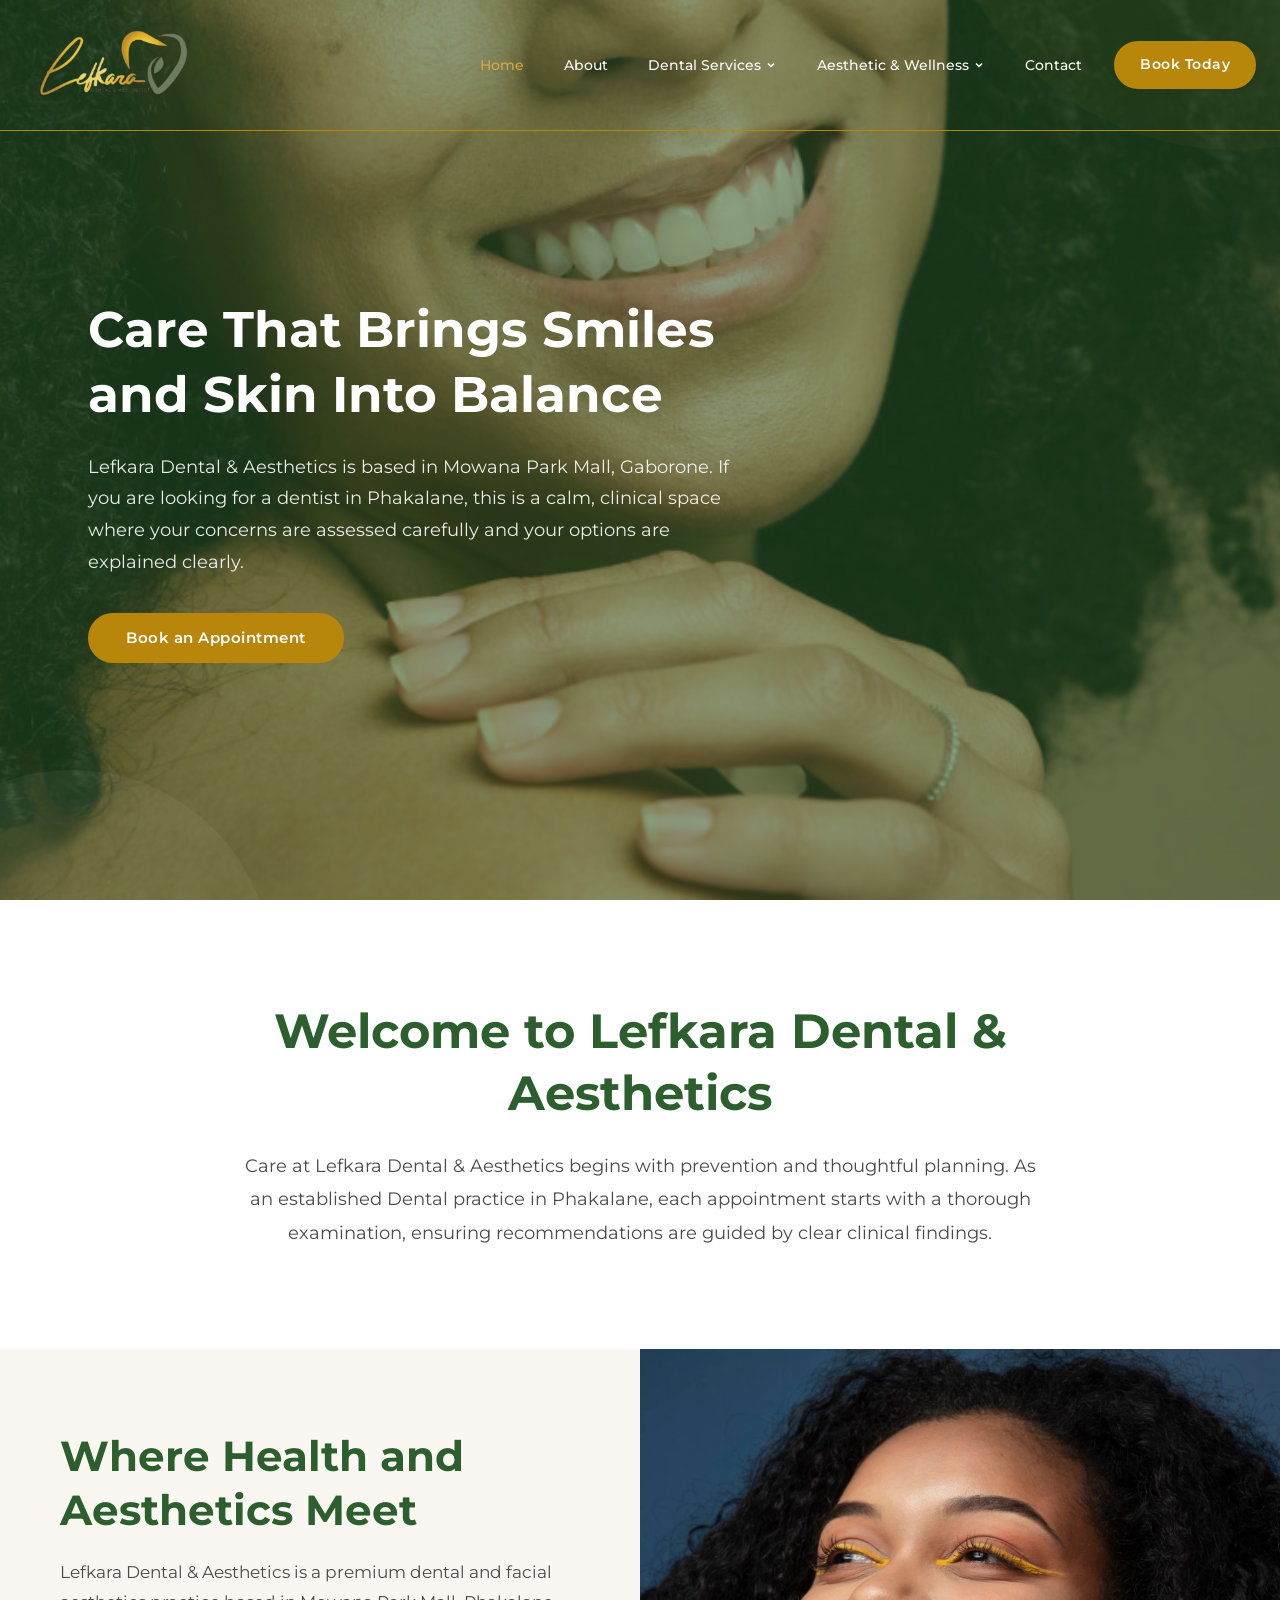
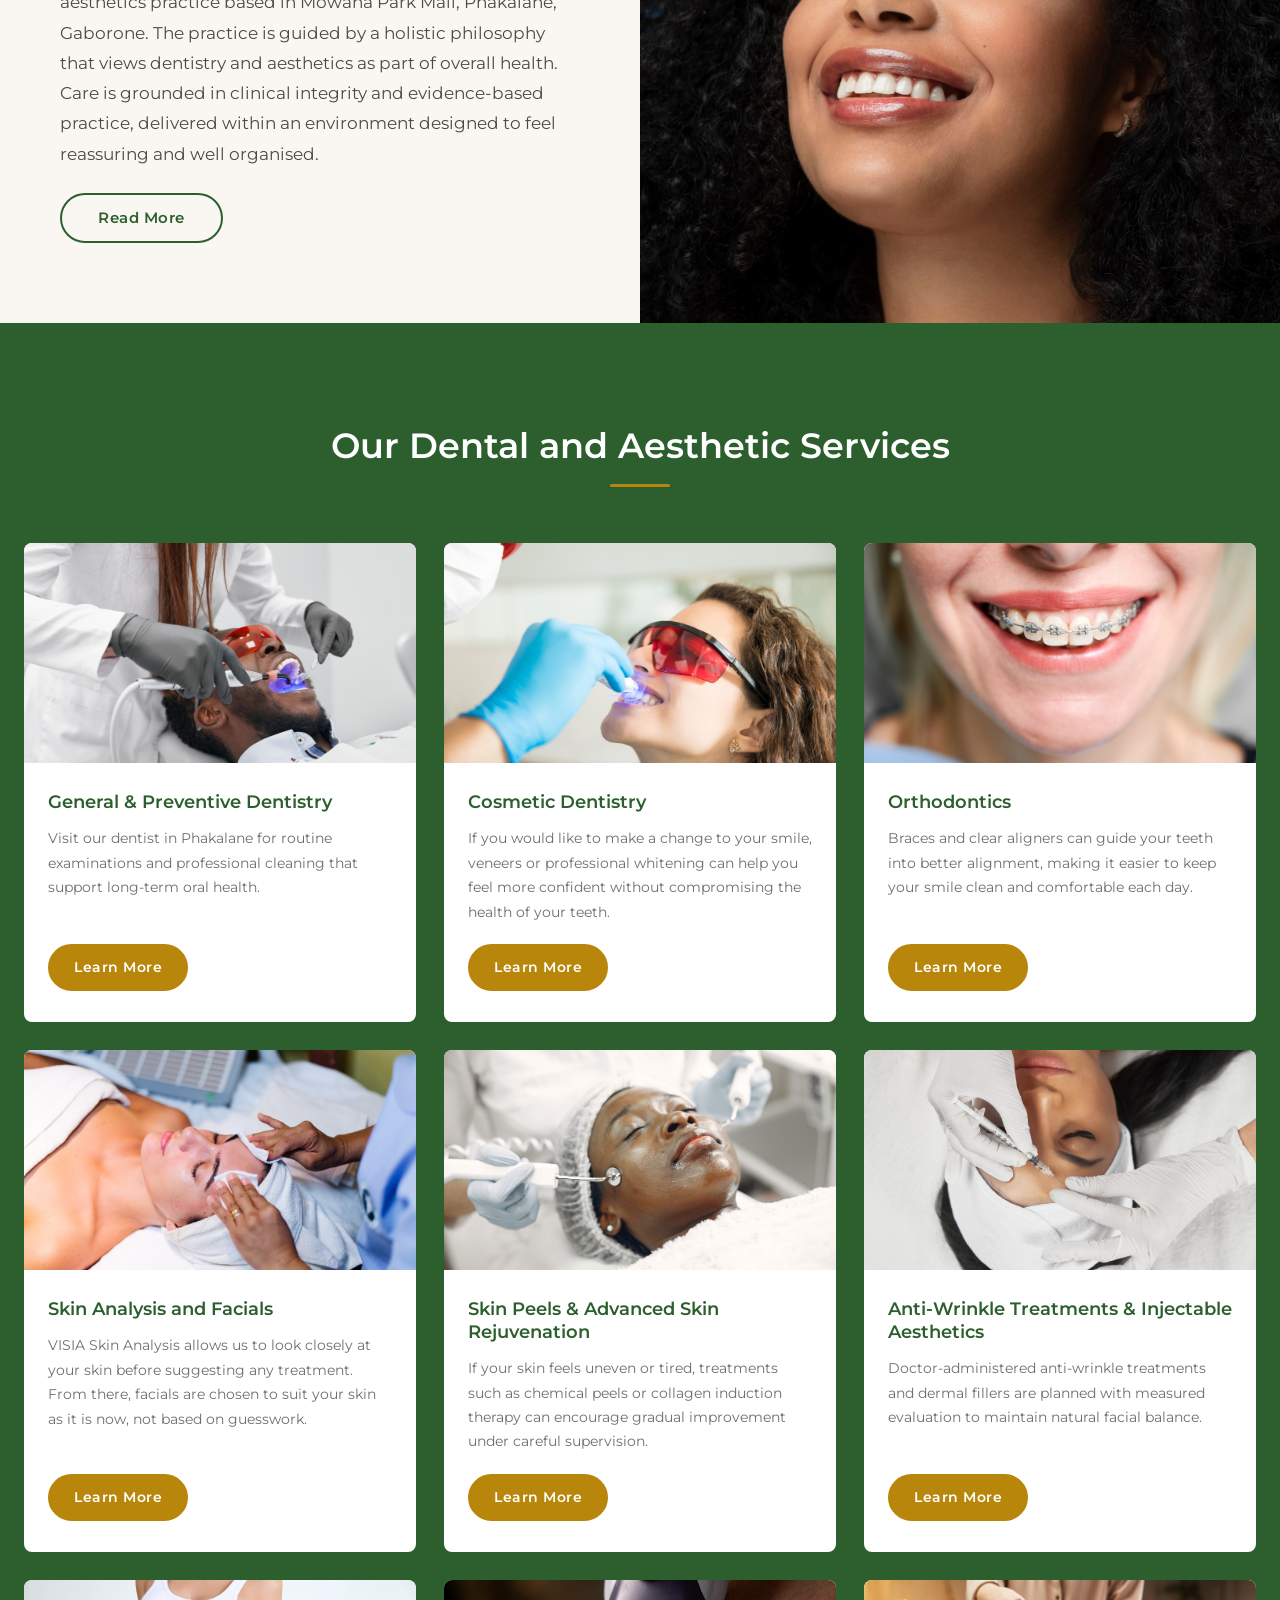
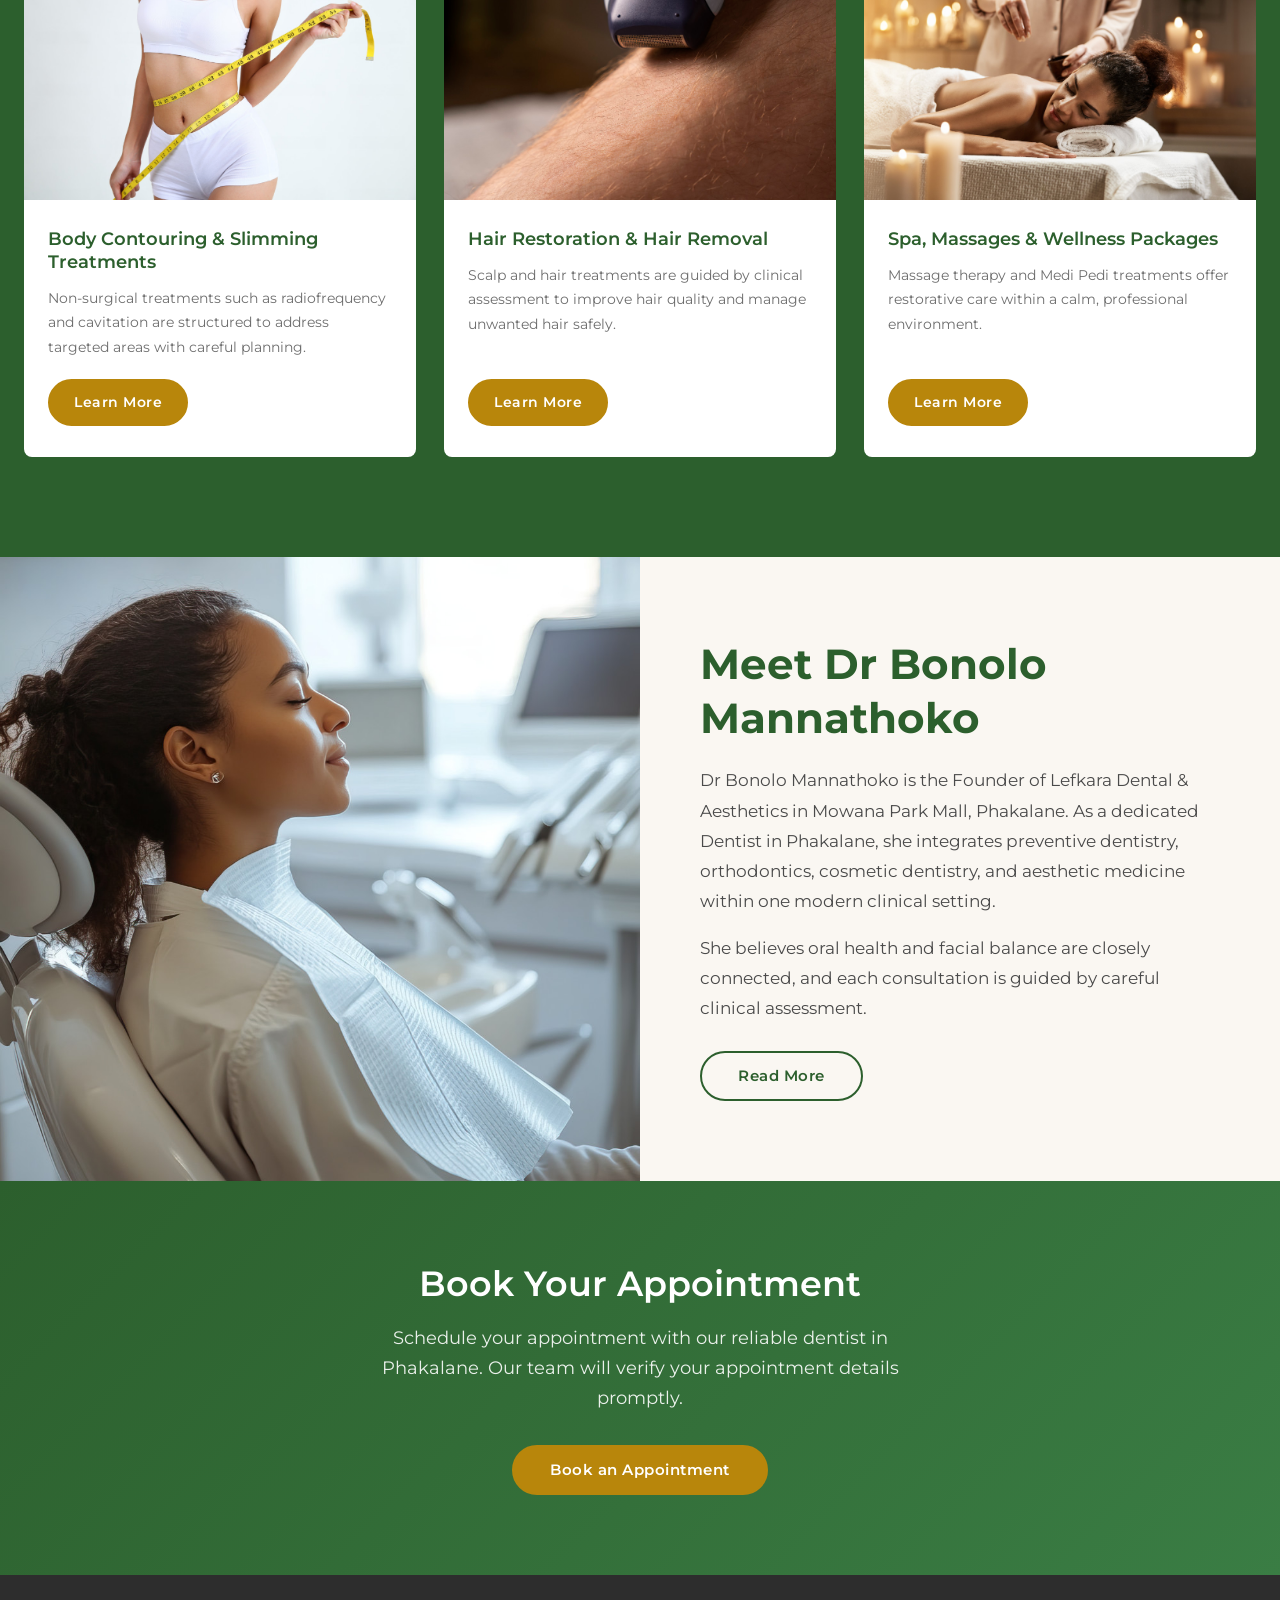
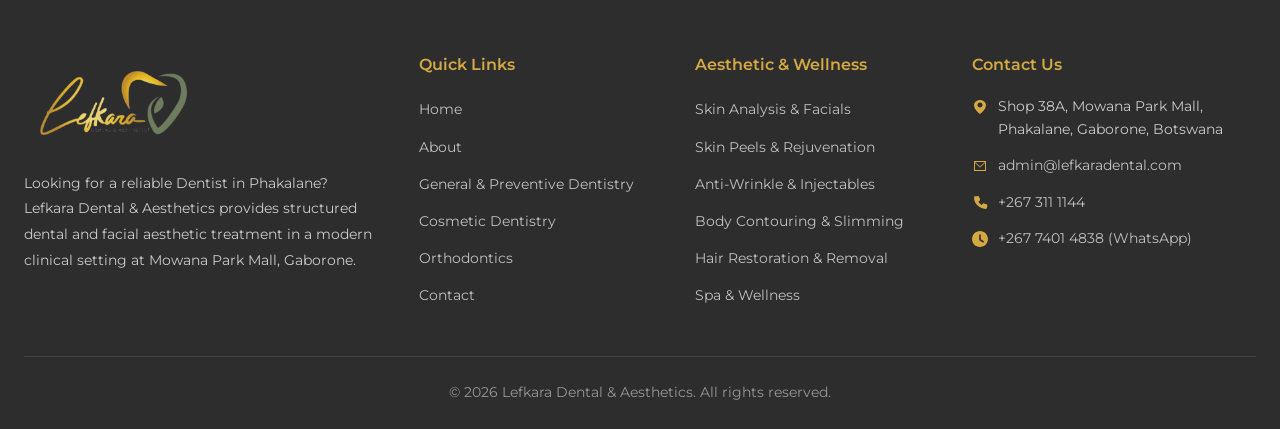
==== index.html @ 24f66a95 "homepage-design" ====
<!DOCTYPE html>
<html lang="en">
<head>
  <meta charset="UTF-8">
  <meta name="viewport" content="width=device-width, initial-scale=1.0">
  <title>Dentist Phakalane | Lefkara Dental &amp; Aesthetics</title>
  <meta name="description" content="Looking for a trusted dentist in Phakalane? Lefkara Dental & Aesthetics blends dental care and facial treatments in one modern clinical setting in Gaborone.">
  <meta name="keywords" content="Dentist Phakalane, dental care Gaborone, facial aesthetics Phakalane, cosmetic dentistry Botswana, Lefkara Dental">
  <link rel="preconnect" href="https://fonts.googleapis.com">
  <link rel="preconnect" href="https://fonts.gstatic.com" crossorigin>
  <link href="https://fonts.googleapis.com/css2?family=Montserrat:wght@300;400;500;600;700&display=swap" rel="stylesheet">
  <link rel="stylesheet" href="css/styles.css">
</head>
<body>

  <!-- Navigation -->
  <nav class="navbar" id="navbar">
    <div class="container nav-container">
      <a href="index.html" class="nav-logo">
        <img src="images/lefkara-dental-nobg.png" alt="Lefkara Dental & Aesthetics" class="nav-logo-img">
      </a>
      <button class="nav-toggle" id="navToggle" aria-label="Toggle navigation">
        <span></span>
        <span></span>
        <span></span>
      </button>
      <ul class="nav-menu" id="navMenu">
        <li><a href="index.html" class="nav-link active">Home</a></li>
        <li><a href="about.html" class="nav-link">About</a></li>
        <li class="nav-dropdown">
          <a href="#" class="nav-link dropdown-toggle">Dental Services <svg class="chevron" width="12" height="12" viewBox="0 0 12 12"><path d="M3 4.5L6 7.5L9 4.5" stroke="currentColor" stroke-width="1.5" fill="none"/></svg></a>
          <ul class="dropdown-menu">
            <li><a href="general-preventive-dentistry.html">General &amp; Preventive Dentistry</a></li>
            <li><a href="cosmetic-dentistry.html">Cosmetic Dentistry</a></li>
            <li><a href="orthodontics.html">Orthodontics</a></li>
          </ul>
        </li>
        <li class="nav-dropdown">
          <a href="#" class="nav-link dropdown-toggle">Aesthetic &amp; Wellness <svg class="chevron" width="12" height="12" viewBox="0 0 12 12"><path d="M3 4.5L6 7.5L9 4.5" stroke="currentColor" stroke-width="1.5" fill="none"/></svg></a>
          <ul class="dropdown-menu">
            <li><a href="skin-analysis-facials.html">Skin Analysis &amp; Facials</a></li>
            <li><a href="skin-peels-rejuvenation.html">Skin Peels &amp; Advanced Skin Rejuvenation</a></li>
            <li><a href="anti-wrinkle-injectable-aesthetics.html">Anti-Wrinkle Treatments &amp; Injectable Aesthetics</a></li>
            <li><a href="body-contouring-slimming.html">Body Contouring &amp; Slimming Treatments</a></li>
            <li><a href="hair-restoration-removal.html">Hair Restoration &amp; Hair Removal</a></li>
            <li><a href="spa-massages-wellness.html">Spa, Massages &amp; Wellness Packages</a></li>
          </ul>
        </li>
        <li><a href="contact.html" class="nav-link">Contact</a></li>
        <li><a href="contact.html" class="btn btn-primary btn-nav">Book Today</a></li>
      </ul>
    </div>
  </nav>

  <!-- Hero Section -->
  <header class="hero">
    <div class="hero-overlay"></div>
    <div class="container hero-content">
      <h1>Care That Brings Smiles and Skin Into Balance</h1>
      <p>Lefkara Dental &amp; Aesthetics is based in Mowana Park Mall, Gaborone. If you are looking for a dentist in Phakalane, this is a calm, clinical space where your concerns are assessed carefully and your options are explained clearly.</p>
      <a href="contact.html" class="btn btn-primary">Book an Appointment</a>
    </div>
  </header>

  <!-- Welcome Section -->
  <section class="section welcome">
    <div class="container welcome-centered">
      <h2>Welcome to Lefkara Dental &amp; Aesthetics</h2>
      <p>Care at Lefkara Dental &amp; Aesthetics begins with prevention and thoughtful planning. As an established Dental practice in Phakalane, each appointment starts with a thorough examination, ensuring recommendations are guided by clear clinical findings.</p>
    </div>
  </section>

  <!-- Where Health Meets Aesthetics -->
  <section class="health-aesthetics-section">
    <div class="ha-text-col">
      <div class="ha-text-inner">
        <h2>Where Health and Aesthetics Meet</h2>
        <p>Lefkara Dental &amp; Aesthetics is a premium dental and facial aesthetics practice based in Mowana Park Mall, Phakalane, Gaborone. The practice is guided by a holistic philosophy that views dentistry and aesthetics as part of overall health. Care is grounded in clinical integrity and evidence-based practice, delivered within an environment designed to feel reassuring and well organised.</p>
        <a href="about.html" class="btn btn-secondary">Read More</a>
      </div>
    </div>
    <div class="ha-image-col" style="background-image: url('images/health-aesthetics.jpg');" role="img" aria-label="Modern dental and aesthetics practice"></div>
  </section>

  <!-- Services Section -->
  <section class="section services">
    <div class="container">
      <h2 class="section-title">Our Dental and Aesthetic Services</h2>
      <div class="services-grid">

        <div class="service-card">
          <div class="service-image">
            <img src="images/general-preventive-dentistry-home.jpg" alt="General & Preventive Dentistry">
          </div>
          <div class="service-body">
            <h3>General &amp; Preventive Dentistry</h3>
            <p>Visit our dentist in Phakalane for routine examinations and professional cleaning that support long-term oral health.</p>
            <a href="general-preventive-dentistry.html" class="btn btn-service">Learn More</a>
          </div>
        </div>

        <div class="service-card">
          <div class="service-image">
            <img src="images/cosmetic-dentistry-home.jpg" alt="Cosmetic Dentistry">
          </div>
          <div class="service-body">
            <h3>Cosmetic Dentistry</h3>
            <p>If you would like to make a change to your smile, veneers or professional whitening can help you feel more confident without compromising the health of your teeth.</p>
            <a href="cosmetic-dentistry.html" class="btn btn-service">Learn More</a>
          </div>
        </div>

        <div class="service-card">
          <div class="service-image">
            <img src="images/orthodontics-home.jpg" alt="Orthodontics">
          </div>
          <div class="service-body">
            <h3>Orthodontics</h3>
            <p>Braces and clear aligners can guide your teeth into better alignment, making it easier to keep your smile clean and comfortable each day.</p>
            <a href="orthodontics.html" class="btn btn-service">Learn More</a>
          </div>
        </div>

        <div class="service-card">
          <div class="service-image">
            <img src="images/skin-analysis-facials-home.jpg" alt="Skin Analysis and Facials">
          </div>
          <div class="service-body">
            <h3>Skin Analysis and Facials</h3>
            <p>VISIA Skin Analysis allows us to look closely at your skin before suggesting any treatment. From there, facials are chosen to suit your skin as it is now, not based on guesswork.</p>
            <a href="skin-analysis-facials.html" class="btn btn-service">Learn More</a>
          </div>
        </div>

        <div class="service-card">
          <div class="service-image">
            <img src="images/skin-peels-advanced-skin-rejuvenation-home.jpg" alt="Skin Peels & Advanced Skin Rejuvenation">
          </div>
          <div class="service-body">
            <h3>Skin Peels &amp; Advanced Skin Rejuvenation</h3>
            <p>If your skin feels uneven or tired, treatments such as chemical peels or collagen induction therapy can encourage gradual improvement under careful supervision.</p>
            <a href="skin-peels-rejuvenation.html" class="btn btn-service">Learn More</a>
          </div>
        </div>

        <div class="service-card">
          <div class="service-image">
            <img src="images/anti-wrinkle-treatments-home.jpg" alt="Anti-Wrinkle Treatments & Injectable Aesthetics">
          </div>
          <div class="service-body">
            <h3>Anti-Wrinkle Treatments &amp; Injectable Aesthetics</h3>
            <p>Doctor-administered anti-wrinkle treatments and dermal fillers are planned with measured evaluation to maintain natural facial balance.</p>
            <a href="anti-wrinkle-injectable-aesthetics.html" class="btn btn-service">Learn More</a>
          </div>
        </div>

        <div class="service-card">
          <div class="service-image">
            <img src="images/body-contouring-limming-treatments-home.jpg" alt="Body Contouring & Slimming Treatments">
          </div>
          <div class="service-body">
            <h3>Body Contouring &amp; Slimming Treatments</h3>
            <p>Non-surgical treatments such as radiofrequency and cavitation are structured to address targeted areas with careful planning.</p>
            <a href="body-contouring-slimming.html" class="btn btn-service">Learn More</a>
          </div>
        </div>

        <div class="service-card">
          <div class="service-image">
            <img src="images/hair-restoration-home.jpg" alt="Hair Restoration & Hair Removal">
          </div>
          <div class="service-body">
            <h3>Hair Restoration &amp; Hair Removal</h3>
            <p>Scalp and hair treatments are guided by clinical assessment to improve hair quality and manage unwanted hair safely.</p>
            <a href="hair-restoration-removal.html" class="btn btn-service">Learn More</a>
          </div>
        </div>

        <div class="service-card">
          <div class="service-image">
            <img src="images/spa-home.jpg" alt="Spa, Massages & Wellness Packages">
          </div>
          <div class="service-body">
            <h3>Spa, Massages &amp; Wellness Packages</h3>
            <p>Massage therapy and Medi Pedi treatments offer restorative care within a calm, professional environment.</p>
            <a href="spa-massages-wellness.html" class="btn btn-service">Learn More</a>
          </div>
        </div>

      </div>
    </div>
  </section>

  <!-- Meet the Doctor -->
  <section class="doctor-section">
    <div class="doctor-image-col" style="background-image: url('images/meet-dr.jpg');" role="img" aria-label="Dr Bonolo Mannathoko, Dentist in Phakalane"></div>
    <div class="doctor-text-col">
      <div class="doctor-text-inner">
        <h2>Meet Dr Bonolo Mannathoko</h2>
        <p>Dr Bonolo Mannathoko is the Founder of Lefkara Dental &amp; Aesthetics in Mowana Park Mall, Phakalane. As a dedicated Dentist in Phakalane, she integrates preventive dentistry, orthodontics, cosmetic dentistry, and aesthetic medicine within one modern clinical setting.</p>
        <p>She believes oral health and facial balance are closely connected, and each consultation is guided by careful clinical assessment.</p>
        <a href="about.html" class="btn btn-secondary">Read More</a>
      </div>
    </div>
  </section>

  <!-- CTA Section -->
  <section class="section cta">
    <div class="container cta-content">
      <h2>Book Your Appointment</h2>
      <p>Schedule your appointment with our reliable dentist in Phakalane. Our team will verify your appointment details promptly.</p>
      <a href="contact.html" class="btn btn-primary">Book an Appointment</a>
    </div>
  </section>

  <!-- Footer -->
  <footer class="footer">
    <div class="container">
      <div class="footer-grid">
        <div class="footer-about">
          <img src="images/lefkara-dental-nobg.png" alt="Lefkara Dental & Aesthetics" class="footer-logo-img">
          <p>Looking for a reliable Dentist in Phakalane? Lefkara Dental &amp; Aesthetics provides structured dental and facial aesthetic treatment in a modern clinical setting at Mowana Park Mall, Gaborone.</p>
        </div>
        <div class="footer-links">
          <h4>Quick Links</h4>
          <ul>
            <li><a href="index.html">Home</a></li>
            <li><a href="about.html">About</a></li>
            <li><a href="general-preventive-dentistry.html">General &amp; Preventive Dentistry</a></li>
            <li><a href="cosmetic-dentistry.html">Cosmetic Dentistry</a></li>
            <li><a href="orthodontics.html">Orthodontics</a></li>
            <li><a href="contact.html">Contact</a></li>
          </ul>
        </div>
        <div class="footer-links">
          <h4>Aesthetic &amp; Wellness</h4>
          <ul>
            <li><a href="skin-analysis-facials.html">Skin Analysis &amp; Facials</a></li>
            <li><a href="skin-peels-rejuvenation.html">Skin Peels &amp; Rejuvenation</a></li>
            <li><a href="anti-wrinkle-injectable-aesthetics.html">Anti-Wrinkle &amp; Injectables</a></li>
            <li><a href="body-contouring-slimming.html">Body Contouring &amp; Slimming</a></li>
            <li><a href="hair-restoration-removal.html">Hair Restoration &amp; Removal</a></li>
            <li><a href="spa-massages-wellness.html">Spa &amp; Wellness</a></li>
          </ul>
        </div>
        <div class="footer-contact">
          <h4>Contact Us</h4>
          <ul>
            <li>
              <svg width="16" height="16" viewBox="0 0 16 16" fill="currentColor"><path d="M8 1C4.7 1 2 3.3 2 6.2C2 10.5 8 15 8 15C8 15 14 10.5 14 6.2C14 3.3 11.3 1 8 1ZM8 8.5C6.6 8.5 5.5 7.4 5.5 6C5.5 4.6 6.6 3.5 8 3.5C9.4 3.5 10.5 4.6 10.5 6C10.5 7.4 9.4 8.5 8 8.5Z"/></svg>
              Shop 38A, Mowana Park Mall, Phakalane, Gaborone, Botswana
            </li>
            <li>
              <svg width="16" height="16" viewBox="0 0 16 16" fill="currentColor"><path d="M2 3H14V13H2V3ZM3 4L8 8.5L13 4H3ZM3 5V12H13V5L8 9.5L3 5Z"/></svg>
              <a href="mailto:admin@lefkaradental.com">admin@lefkaradental.com</a>
            </li>
            <li>
              <svg width="16" height="16" viewBox="0 0 16 16" fill="currentColor"><path d="M3.6 1.4L5.8 1C6.4 0.9 7 1.3 7.2 1.9L8 4.3C8.2 4.8 8 5.4 7.6 5.7L6.4 6.6C7 8.2 8.2 9.4 9.8 10L10.7 8.8C11 8.4 11.6 8.2 12.1 8.4L14.5 9.2C15.1 9.4 15.5 10 15.4 10.6L15 12.8C14.9 13.4 14.4 13.9 13.8 13.9C7 13.6 1.4 7.4 2.1 2.2C2.1 1.6 2.6 1.2 3.2 1.1L3.6 1.4Z"/></svg>
              <a href="tel:+2673111144">+267 311 1144</a>
            </li>
            <li>
              <svg width="16" height="16" viewBox="0 0 16 16" fill="currentColor"><path d="M8 0C3.6 0 0 3.6 0 8C0 12.4 3.6 16 8 16C12.4 16 16 12.4 16 8C16 3.6 12.4 0 8 0ZM11.8 11.2C11.6 11.5 11.2 11.6 10.9 11.4L7.6 9.4C7.4 9.3 7.2 9 7.2 8.7V4C7.2 3.6 7.5 3.2 8 3.2C8.4 3.2 8.8 3.6 8.8 4V8.2L11.6 9.9C11.9 10.1 12 10.5 11.8 11.2Z"/></svg>
              <a href="https://wa.me/26774014838">+267 7401 4838 (WhatsApp)</a>
            </li>
          </ul>
        </div>
      </div>
      <div class="footer-bottom">
        <p>&copy; 2026 Lefkara Dental &amp; Aesthetics. All rights reserved.</p>
      </div>
    </div>
  </footer>

  <script>
    // Navbar scroll effect
    window.addEventListener('scroll', function() {
      const navbar = document.getElementById('navbar');
      if (window.scrollY > 50) {
        navbar.classList.add('scrolled');
      } else {
        navbar.classList.remove('scrolled');
      }
    });

    // Mobile menu toggle
    const navToggle = document.getElementById('navToggle');
    const navMenu = document.getElementById('navMenu');

    navToggle.addEventListener('click', function() {
      navMenu.classList.toggle('active');
      navToggle.classList.toggle('active');
    });

    // Close mobile menu on link click
    document.querySelectorAll('.nav-link').forEach(function(link) {
      link.addEventListener('click', function() {
        navMenu.classList.remove('active');
        navToggle.classList.remove('active');
      });
    });

    // Mobile dropdown toggle
    document.querySelectorAll('.dropdown-toggle').forEach(function(toggle) {
      toggle.addEventListener('click', function(e) {
        if (window.innerWidth <= 768) {
          e.preventDefault();
          this.parentElement.classList.toggle('open');
        }
      });
    });
  </script>

</body>
</html>
---- css/styles.css ----
/* ===========================
   Lefkara Dental & Aesthetics
   Green, Gold & Earthy Tones
   =========================== */

:root {
  --green-dark: #2C5F2D;
  --green: #3A7D44;
  --green-light: #5A9E6F;
  --green-pale: #E8F0E9;
  --gold: #B8860B;
  --gold-light: #D4A843;
  --gold-pale: #F5ECD7;
  --earth: #6B4F3A;
  --earth-light: #8B7355;
  --cream: #FAF7F2;
  --cream-dark: #F0EBE3;
  --white: #FFFFFF;
  --text-dark: #2D2D2D;
  --text-body: #4A4A4A;
  --text-light: #6E6E6E;
  --shadow: 0 2px 20px rgba(0, 0, 0, 0.08);
  --shadow-hover: 0 8px 30px rgba(0, 0, 0, 0.12);
  --radius: 8px;
  --transition: all 0.3s ease;
}

/* Reset & Base */
*,
*::before,
*::after {
  margin: 0;
  padding: 0;
  box-sizing: border-box;
}

html {
  scroll-behavior: smooth;
}

body {
  font-family: 'Montserrat', sans-serif;
  font-weight: 400;
  font-size: 16px;
  line-height: 1.7;
  color: var(--text-body);
  background-color: var(--white);
  -webkit-font-smoothing: antialiased;
}

img {
  max-width: 100%;
  height: auto;
  display: block;
}

a {
  text-decoration: none;
  color: inherit;
  transition: var(--transition);
}

ul {
  list-style: none;
}

.container {
  max-width: 1500px;
  /* margin: 0 auto; */
  padding: 0 24px;
}

/* Typography */
h1, h2, h3, h4 {
  color: var(--text-dark);
  font-weight: 600;
  line-height: 1.3;
}

h1 {
  font-size: 2.5rem;
  font-weight: 700;
}

h2 {
  font-size: 2.2rem;
}

h3 {
  font-size: 1.25rem;
}

.section-title {
  text-align: center;
  margin-bottom: 56px;
  color: var(--green-dark);
  position: relative;
}

.section-title::after {
  content: '';
  display: block;
  width: 60px;
  height: 3px;
  background: var(--gold);
  margin: 16px auto 0;
  border-radius: 2px;
}

/* Buttons */
.btn {
  display: inline-block;
  padding: 10px 36px;
  border-radius: 30px;
  font-family: 'Montserrat', sans-serif;
  font-weight: 600;
  font-size: 0.95rem;
  letter-spacing: 0.5px;
  cursor: pointer;
  transition: var(--transition);
  border: 2px solid transparent;
}

.btn-primary {
  background-color: var(--gold);
  color: var(--white);
  border-color: var(--gold);
}

.btn-primary:hover {
  background-color: var(--gold-light);
  border-color: var(--gold-light);
  transform: translateY(-2px);
  box-shadow: 0 4px 15px rgba(184, 134, 11, 0.3);
}

.btn-secondary {
  background-color: transparent;
  color: var(--green-dark);
  border-color: var(--green-dark);
}

.btn-secondary:hover {
  background-color: var(--green-dark);
  color: var(--white);
  transform: translateY(-2px);
}

/* ===========================
   Navigation
   =========================== */
.navbar {
  position: fixed;
  top: 0;
  left: 0;
  right: 0;
  z-index: 1000;
  background: transparent;
  transition: var(--transition);
  padding: 15px 0;
  border-bottom: 1px solid var(--gold);
}

.navbar.scrolled {
  background: var(--white);
  box-shadow: var(--shadow);
  padding: 8px 0;
  border-bottom: 1px solid var(--gold);
}

.nav-container {
  display: flex;
  align-items: center;
  justify-content: space-between;
}

.nav-logo {
  display: flex;
  align-items: center;
}

.nav-logo-img {
  height: 100px;
  width: auto;
  transition: var(--transition);
}

.nav-menu {
  display: flex;
  align-items: center;
  gap: 8px;
}

.nav-link {
  padding: 8px 16px;
  font-size: 0.9rem;
  font-weight: 500;
  color: var(--white);
  border-radius: var(--radius);
  transition: var(--transition);
}

.navbar.scrolled .nav-link {
  color: var(--text-dark);
}

.nav-link:hover,
.nav-link.active {
  color: var(--gold-light);
}

.navbar.scrolled .nav-link:hover,
.navbar.scrolled .nav-link.active {
  color: var(--gold);
  background-color: var(--gold-pale);
}

/* Nav Book Today button */
.btn-nav {
  padding: 10px 24px;
  border-radius: 30px;
  font-size: 0.85rem;
  margin-left: 8px;
}

.navbar:not(.scrolled) .btn-nav {
  background-color: var(--gold);
  color: var(--white);
  border-color: var(--gold);
}

.navbar:not(.scrolled) .btn-nav:hover {
  background-color: var(--gold-light);
  border-color: var(--gold-light);
  color: var(--white);
}

/* Dropdown */
.nav-dropdown {
  position: relative;
}

.dropdown-toggle {
  display: flex;
  align-items: center;
  gap: 4px;
}

.chevron {
  transition: transform 0.3s ease;
}

.dropdown-menu {
  position: absolute;
  top: 100%;
  left: 0;
  min-width: 280px;
  background: var(--white);
  border-radius: var(--radius);
  box-shadow: var(--shadow-hover);
  padding: 8px 0;
  opacity: 0;
  visibility: hidden;
  transform: translateY(10px);
  transition: var(--transition);
}

.nav-dropdown:hover .dropdown-menu {
  opacity: 1;
  visibility: visible;
  transform: translateY(0);
}

.dropdown-menu a {
  display: block;
  padding: 10px 20px;
  font-size: 0.88rem;
  color: var(--text-body);
  font-weight: 400;
}

.dropdown-menu a:hover {
  background-color: var(--green-pale);
  color: var(--green-dark);
}

/* Hamburger */
.nav-toggle {
  display: none;
  flex-direction: column;
  gap: 5px;
  background: none;
  border: none;
  cursor: pointer;
  padding: 4px;
}

.nav-toggle span {
  display: block;
  width: 24px;
  height: 2px;
  background: var(--white);
  transition: var(--transition);
  border-radius: 2px;
}

.navbar.scrolled .nav-toggle span {
  background: var(--text-dark);
}

.nav-toggle.active span:nth-child(1) {
  transform: rotate(45deg) translate(5px, 5px);
}

.nav-toggle.active span:nth-child(2) {
  opacity: 0;
}

.nav-toggle.active span:nth-child(3) {
  transform: rotate(-45deg) translate(5px, -5px);
}

/* ===========================
   Hero
   =========================== */
.hero {
  position: relative;
  height: 100vh;
  display: flex;
  align-items: center;
  justify-content: flex-start;
  background: url('../images/home-bg.jpg') center center / cover no-repeat;
  overflow: hidden;
}

.hero::before {
  content: '';
  position: absolute;
  top: -50%;
  right: -20%;
  width: 600px;
  height: 600px;
  border-radius: 50%;
  background: rgba(184, 134, 11, 0.08);
}

.hero::after {
  content: '';
  position: absolute;
  bottom: -30%;
  left: -10%;
  width: 400px;
  height: 400px;
  border-radius: 50%;
  background: rgba(255, 255, 255, 0.05);
}

.hero-overlay {
  position: absolute;
  inset: 0;
  background: rgba(44, 95, 45, 0.55);
}

.hero-content {
  position: relative;
  z-index: 1;
  max-width: 700px;
  margin-left: 5%;
  padding: 120px 24px 60px;
}

.hero-content h1 {
  color: var(--white);
  margin-bottom: 24px;
  font-size: 50px;
}

.hero-content .btn {
  border-radius: 30px;
}

.hero-content p {
  color: rgba(255, 255, 255, 0.9);
  font-size: 1.1rem;
  margin-bottom: 36px;
  line-height: 1.8;
}

/* ===========================
   Sections
   =========================== */
.section {
  padding: 100px 0;
}

/* Welcome & Health-Aesthetics */
.welcome {
  background-color: var(--white);
}

.welcome-centered {
  text-align: center;
  margin: 0 auto;
  max-width: 850px;
}

.welcome-centered h2 {
  color: var(--green-dark);
  margin-bottom: 24px;
  font-size: 3rem;
  font-weight: 700;
}

.welcome-centered p {
  font-size: 1.1rem;
  line-height: 1.9;
  color: var(--text-body);
}

.health-aesthetics-section {
  display: grid;
  grid-template-columns: 1fr 1fr;
  min-height: 500px;
}

.ha-text-col {
  background-color: var(--cream);
  display: flex;
  align-items: center;
  padding: 80px 60px;
}

.ha-text-inner h2 {
  color: var(--green-dark);
  margin-bottom: 20px;
  font-size: 2.6rem;
  font-weight: 700;
}

.ha-text-inner p {
  margin-bottom: 24px;
  font-size: 1.05rem;
  line-height: 1.8;
}

.ha-image-col {
  background-size: cover;
  background-position: center;
  background-repeat: no-repeat;
  min-height: 100%;
}

.welcome-grid {
  display: grid;
  grid-template-columns: 1fr 1fr;
  gap: 60px;
  align-items: center;
}

.welcome-grid.reverse {
  direction: rtl;
}

.welcome-grid.reverse > * {
  direction: ltr;
}

.welcome-image {
  border-radius: var(--radius);
  overflow: hidden;
  box-shadow: var(--shadow);
}

.welcome-image img {
  width: 100%;
  height: 400px;
  object-fit: cover;
  background-color: var(--cream-dark);
}

.welcome-text h2 {
  color: var(--green-dark);
  margin-bottom: 20px;
  font-size: 2.6rem;
  font-weight: 700;
}

.welcome-text p {
  margin-bottom: 24px;
  font-size: 1.05rem;
}

/* ===========================
   Practice Areas
   =========================== */
.practice-areas {
  background-color: var(--white);
}

.practice-grid {
  display: grid;
  grid-template-columns: 1fr 1fr;
  gap: 40px;
}

.practice-card {
  background: var(--cream);
  border-radius: var(--radius);
  padding: 48px 40px;
  border: 1px solid var(--cream-dark);
  transition: var(--transition);
}

.practice-card:hover {
  box-shadow: var(--shadow-hover);
  transform: translateY(-4px);
}

.practice-card-icon {
  color: var(--gold);
  margin-bottom: 24px;
}

.practice-card h3 {
  color: var(--green-dark);
  font-size: 1.4rem;
  margin-bottom: 16px;
}

.practice-card p {
  font-size: 0.95rem;
}

.practice-card a {
  color: var(--gold);
  font-weight: 600;
}

.practice-card a:hover {
  color: var(--gold-light);
  text-decoration: underline;
}

/* ===========================
   Services
   =========================== */
.services {
  background-color: var(--green-dark);
}

.services .section-title {
  color: var(--white);
}

.services .section-title::after {
  background: var(--gold);
}

.services-grid {
  display: grid;
  grid-template-columns: repeat(3, 1fr);
  gap: 28px;
}

.service-card {
  display: flex;
  flex-direction: column;
  background: var(--white);
  border-radius: var(--radius);
  overflow: hidden;
  transition: var(--transition);
  border-bottom: 3px solid transparent;
}

.service-card:hover {
  transform: translateY(-6px);
  box-shadow: var(--shadow-hover);
  border-bottom-color: var(--gold);
}

.service-image {
  width: 100%;
  height: 220px;
  overflow: hidden;
}

.service-image img {
  width: 100%;
  height: 100%;
  object-fit: cover;
  background-color: var(--cream-dark);
  transition: transform 0.4s ease;
}

.service-card:hover .service-image img {
  transform: scale(1.05);
}

.service-body {
  padding: 28px 24px;
  display: flex;
  flex-direction: column;
  flex: 1;
}

.service-card h3 {
  color: var(--green-dark);
  margin-bottom: 12px;
  font-size: 1.1rem;
}

.service-card p {
  font-size: 0.9rem;
  color: var(--text-light);
  line-height: 1.7;
  margin-bottom: 20px;
  flex: 1;
}

.btn-service {
  display: inline-block;
  padding: 10px 24px;
  background-color: var(--gold);
  color: var(--white);
  border: 2px solid var(--gold);
  border-radius: 30px;
  font-family: 'Montserrat', sans-serif;
  font-weight: 600;
  font-size: 0.85rem;
  letter-spacing: 0.5px;
  cursor: pointer;
  transition: var(--transition);
  align-self: flex-start;
}

.btn-service:hover {
  background-color: var(--gold-light);
  border-color: var(--gold-light);
  color: var(--white);
  transform: translateY(-2px);
}

/* ===========================
   Doctor
   =========================== */
.doctor-section {
  display: grid;
  grid-template-columns: 1fr 1fr;
  min-height: 500px;
}

.doctor-image-col {
  background-size: cover;
  background-position: center;
  background-repeat: no-repeat;
  min-height: 100%;
}

.doctor-text-col {
  background-color: var(--cream);
  display: flex;
  align-items: center;
  padding: 80px 60px;
}

.doctor-text-inner h2 {
  color: var(--green-dark);
  margin-bottom: 20px;
  font-size: 2.6rem;
  font-weight: 700;
}

.doctor-text-inner p {
  margin-bottom: 16px;
  font-size: 1.05rem;
  line-height: 1.8;
}

.doctor-text-inner .btn {
  margin-top: 12px;
}

/* ===========================
   CTA
   =========================== */
.cta {
  background: linear-gradient(135deg, var(--green-dark), var(--green));
  text-align: center;
  padding: 80px 0;
}

.cta-content h2 {
  color: var(--white);
  margin-bottom: 16px;
}

.cta-content p {
  color: rgba(255, 255, 255, 0.9);
  font-size: 1.1rem;
  margin-bottom: 32px;
  max-width: 600px;
  margin-left: auto;
  margin-right: auto;
}

/* ===========================
   Footer
   =========================== */
.footer {
  background-color: var(--text-dark);
  color: rgba(255, 255, 255, 0.75);
  padding: 80px 0 0;
}

.footer-grid {
  display: grid;
  grid-template-columns: 1.5fr 1fr 1fr 1.2fr;
  gap: 40px;
  padding-bottom: 48px;
  border-bottom: 1px solid rgba(255, 255, 255, 0.1);
}

.footer-logo-img {
  height: 100px;
  width: auto;
  margin-bottom: 16px;
}

.footer-about p {
  font-size: 0.9rem;
  line-height: 1.8;
}

.footer h4 {
  color: var(--gold-light);
  font-size: 1rem;
  margin-bottom: 20px;
  font-weight: 600;
}

.footer-links ul {
  display: flex;
  flex-direction: column;
  gap: 10px;
}

.footer-links a {
  font-size: 0.9rem;
  color: rgba(255, 255, 255, 0.7);
}

.footer-links a:hover {
  color: var(--gold-light);
}

.footer-contact ul {
  display: flex;
  flex-direction: column;
  gap: 14px;
}

.footer-contact li {
  display: flex;
  align-items: flex-start;
  gap: 10px;
  font-size: 0.88rem;
  line-height: 1.6;
}

.footer-contact svg {
  flex-shrink: 0;
  margin-top: 4px;
  color: var(--gold-light);
}

.footer-contact a {
  color: rgba(255, 255, 255, 0.7);
}

.footer-contact a:hover {
  color: var(--gold-light);
}

.footer-bottom {
  text-align: center;
  padding: 24px 0;
  font-size: 0.85rem;
  color: rgba(255, 255, 255, 0.5);
}

/* ===========================
   Responsive
   =========================== */
@media (max-width: 992px) {
  .services-grid {
    grid-template-columns: repeat(2, 1fr);
  }

  .footer-grid {
    grid-template-columns: 1fr 1fr;
    gap: 40px;
  }
}

@media (max-width: 768px) {
  .health-aesthetics-section {
    grid-template-columns: 1fr;
  }

  .ha-text-col {
    padding: 48px 24px;
  }

  .ha-text-inner h2 {
    font-size: 1.8rem;
  }

  .ha-image-col {
    min-height: 300px;
  }

  .doctor-section {
    grid-template-columns: 1fr;
  }

  .doctor-image-col {
    min-height: 300px;
  }

  .doctor-text-col {
    padding: 48px 24px;
  }

  .doctor-text-inner h2 {
    font-size: 1.8rem;
  }

  /* Nav */
  .nav-toggle {
    display: flex;
  }

  .nav-menu {
    position: fixed;
    top: 0;
    right: -100%;
    width: 280px;
    height: 100vh;
    background: var(--white);
    flex-direction: column;
    align-items: flex-start;
    padding: 80px 24px 24px;
    box-shadow: var(--shadow-hover);
    transition: right 0.3s ease;
    gap: 0;
    overflow-y: auto;
  }

  .nav-menu.active {
    right: 0;
  }

  .nav-link {
    color: var(--text-dark);
    width: 100%;
    padding: 12px 0;
    font-size: 1rem;
  }

  .nav-link:hover,
  .nav-link.active {
    color: var(--gold);
  }

  .dropdown-menu {
    position: static;
    opacity: 1;
    visibility: visible;
    transform: none;
    box-shadow: none;
    max-height: 0;
    overflow: hidden;
    padding: 0;
    transition: max-height 0.3s ease;
  }

  .nav-dropdown.open .dropdown-menu {
    max-height: 500px;
    padding: 4px 0;
  }

  .dropdown-menu a {
    padding: 8px 16px;
  }

  /* Hero */
  .hero-content {
    padding: 100px 24px 60px;
  }

  h1 {
    font-size: 2rem;
  }

  h2 {
    font-size: 1.75rem;
  }

  .section {
    padding: 64px 0;
  }

  /* Grids */
  .welcome-grid,
  .welcome-grid.reverse,
  .doctor-grid {
    grid-template-columns: 1fr;
    gap: 32px;
    direction: ltr;
  }

  .hero-content {
    margin-left: 0;
    margin-right: 0;
  }

  .welcome-centered h2 {
    font-size: 2rem;
  }

  .welcome-text h2 {
    font-size: 1.8rem;
  }

  .welcome-image img,
  .doctor-image img {
    height: 280px;
  }

  .services-grid {
    grid-template-columns: 1fr;
  }

  .footer-grid {
    grid-template-columns: 1fr;
    gap: 32px;
  }
}

@media (max-width: 480px) {
  .container {
    padding: 0 16px;
  }

  .hero-content h1 {
    font-size: 1.75rem;
  }

  .service-body {
    padding: 20px 16px;
  }

  .btn {
    padding: 12px 28px;
    font-size: 0.9rem;
  }
}
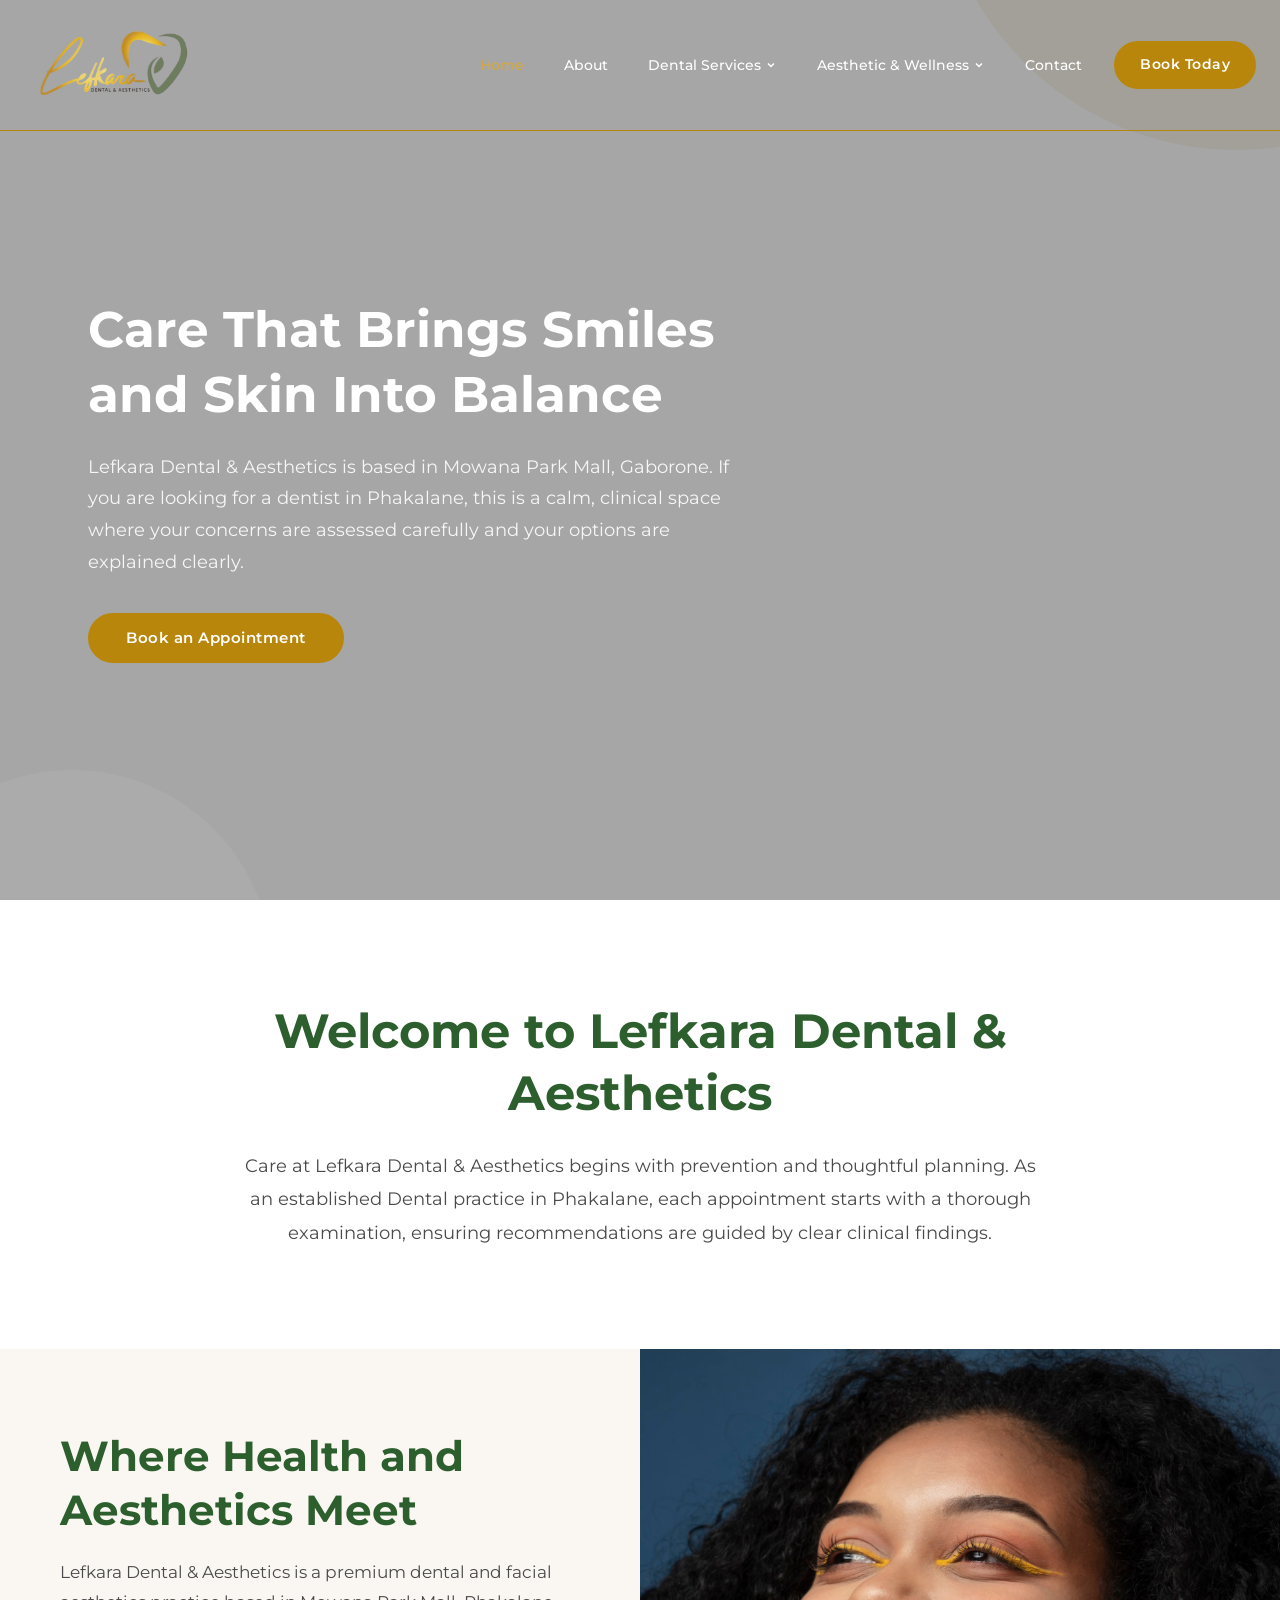
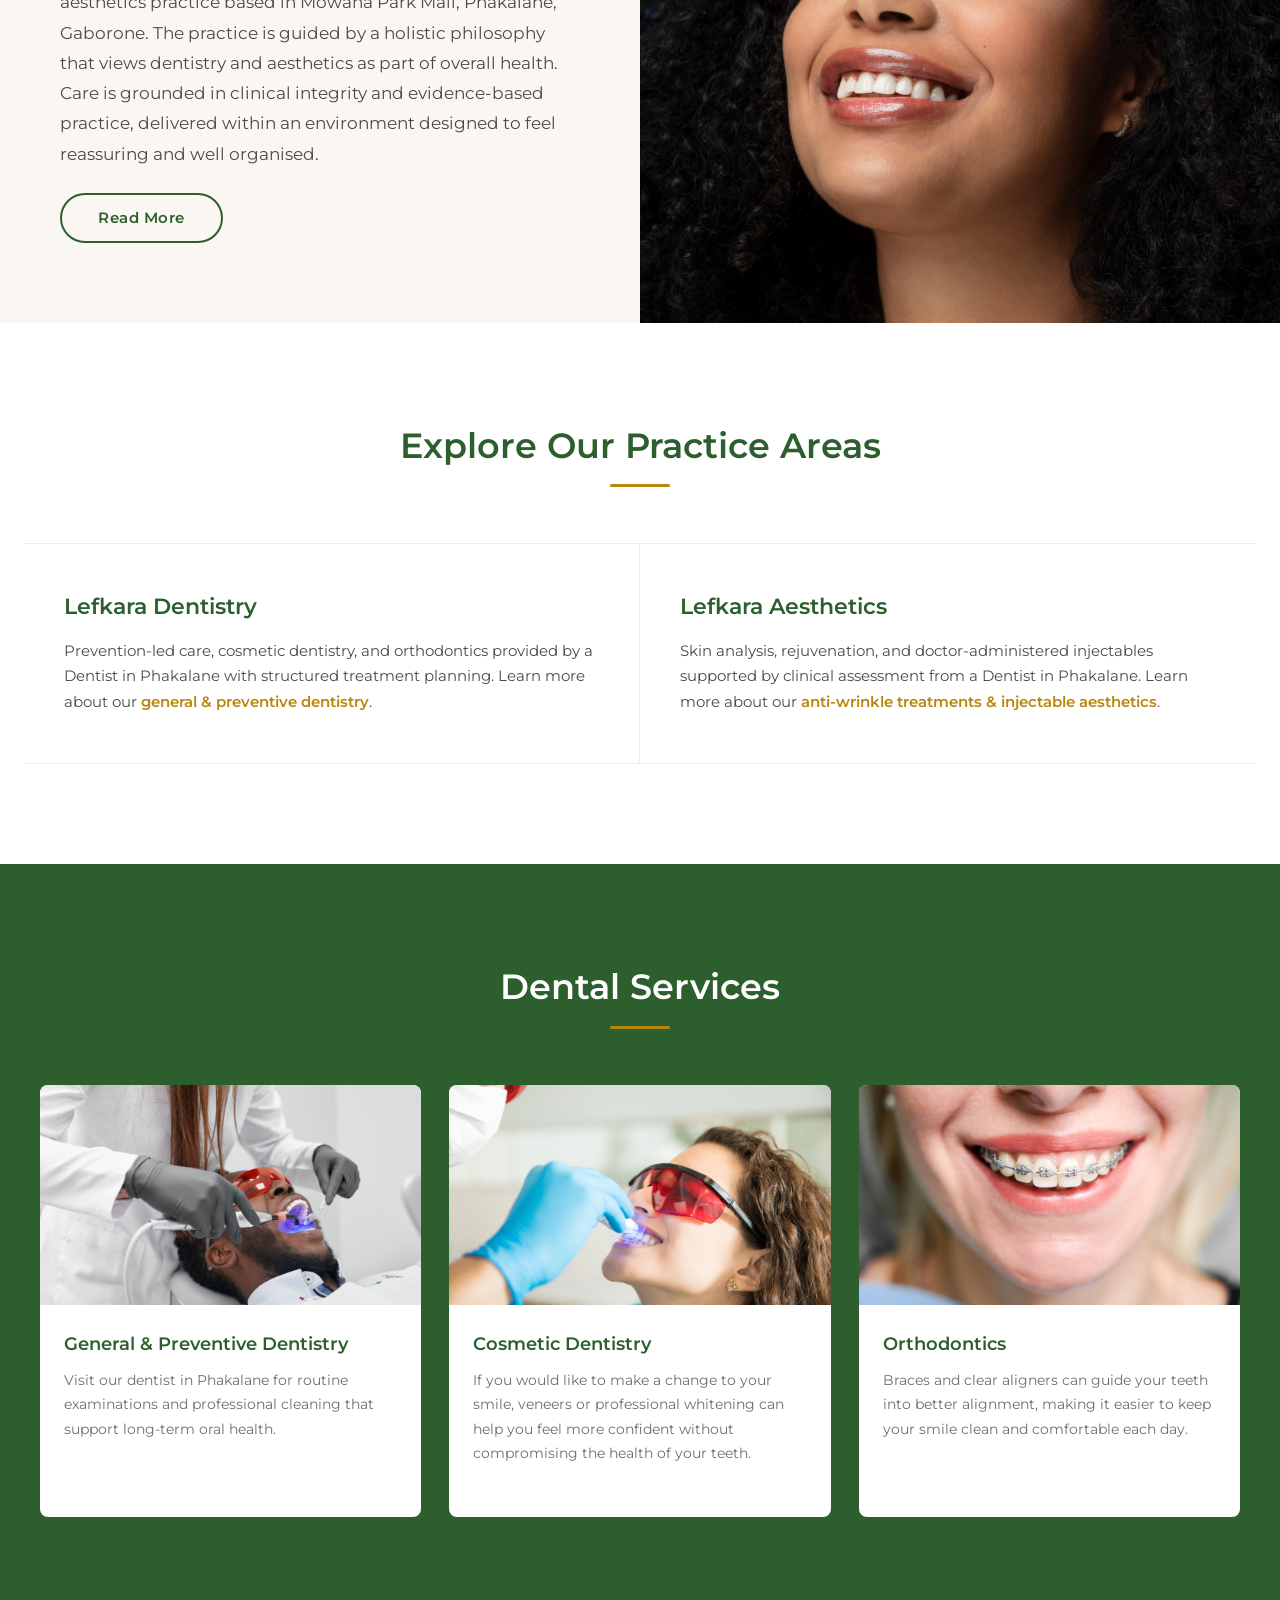
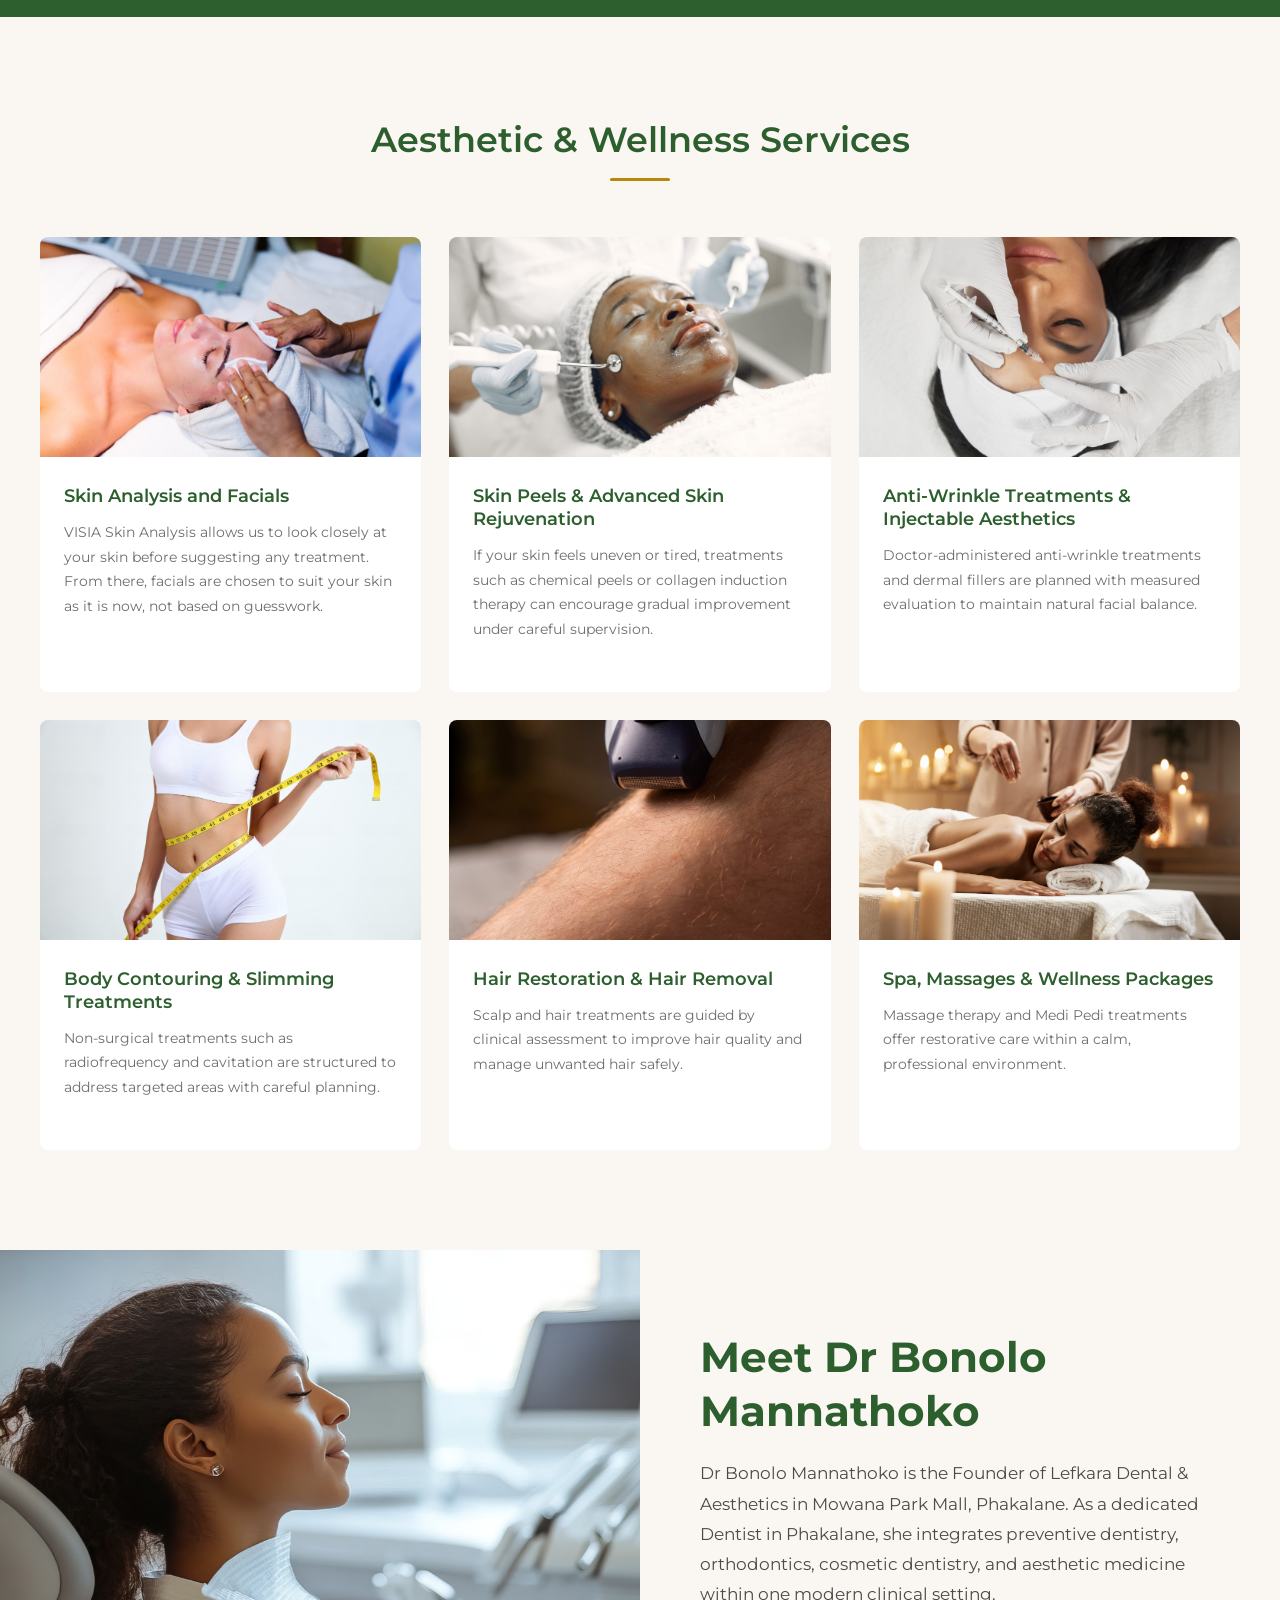
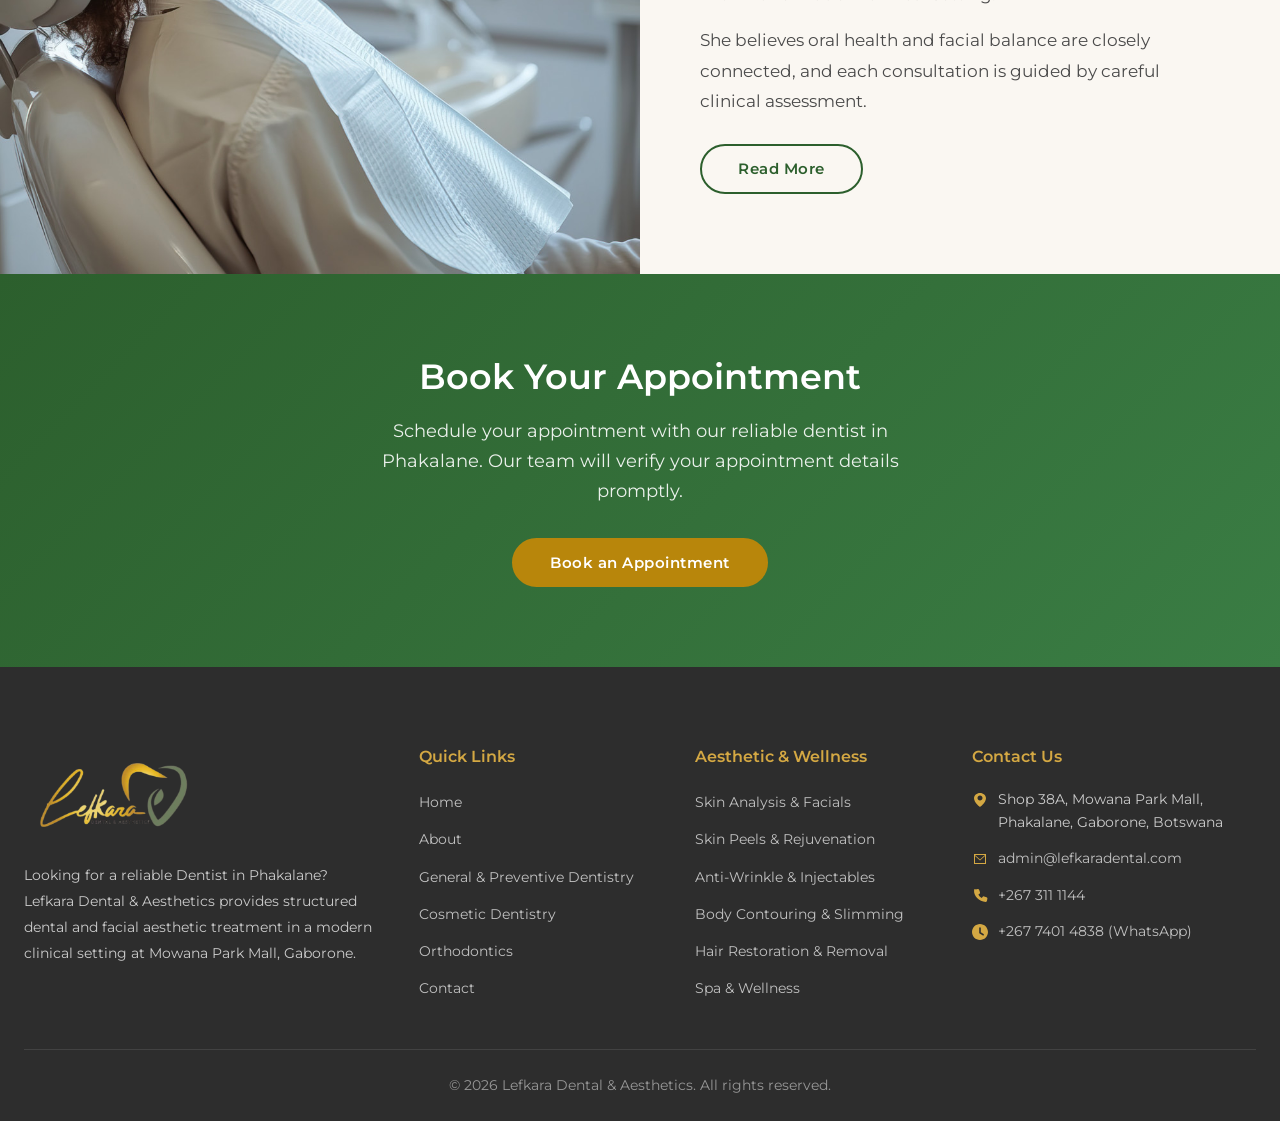
==== commit 70f0e9e6: "Complete website build with responsive design and nav improvements - Add all service, about, and con" ====
--- a/index.html
+++ b/index.html
@@ -25,6 +25,13 @@
         <span></span>
       </button>
       <ul class="nav-menu" id="navMenu">
+        <li class="nav-close-item">
+          <button class="nav-close" id="navClose" aria-label="Close menu">
+            <svg width="18" height="18" viewBox="0 0 18 18" fill="none">
+              <path d="M14 4L4 14M4 4L14 14" stroke="currentColor" stroke-width="2" stroke-linecap="round"/>
+            </svg>
+          </button>
+        </li>
         <li><a href="index.html" class="nav-link active">Home</a></li>
         <li><a href="about.html" class="nav-link">About</a></li>
         <li class="nav-dropdown">
@@ -82,10 +89,27 @@
     <div class="ha-image-col" style="background-image: url('images/health-aesthetics.jpg');" role="img" aria-label="Modern dental and aesthetics practice"></div>
   </section>
 
-  <!-- Services Section -->
+  <!-- Explore Our Practice Areas -->
+  <section class="section practice-areas">
+    <div class="container">
+      <h2 class="section-title">Explore Our Practice Areas</h2>
+      <div class="practice-grid">
+        <div class="practice-card">
+          <h3>Lefkara Dentistry</h3>
+          <p>Prevention-led care, cosmetic dentistry, and orthodontics provided by a Dentist in Phakalane with structured treatment planning. Learn more about our <a href="general-preventive-dentistry.html">general &amp; preventive dentistry</a>.</p>
+        </div>
+        <div class="practice-card">
+          <h3>Lefkara Aesthetics</h3>
+          <p>Skin analysis, rejuvenation, and doctor-administered injectables supported by clinical assessment from a Dentist in Phakalane. Learn more about our <a href="anti-wrinkle-injectable-aesthetics.html">anti-wrinkle treatments &amp; injectable aesthetics</a>.</p>
+        </div>
+      </div>
+    </div>
+  </section>
+
+  <!-- Dental Services -->
   <section class="section services">
     <div class="container">
-      <h2 class="section-title">Our Dental and Aesthetic Services</h2>
+      <h2 class="section-title">Dental Services</h2>
       <div class="services-grid">
 
         <div class="service-card">
@@ -93,9 +117,8 @@
             <img src="images/general-preventive-dentistry-home.jpg" alt="General & Preventive Dentistry">
           </div>
           <div class="service-body">
-            <h3>General &amp; Preventive Dentistry</h3>
+            <h3><a href="general-preventive-dentistry.html">General &amp; Preventive Dentistry</a></h3>
             <p>Visit our dentist in Phakalane for routine examinations and professional cleaning that support long-term oral health.</p>
-            <a href="general-preventive-dentistry.html" class="btn btn-service">Learn More</a>
           </div>
         </div>
 
@@ -104,9 +127,8 @@
             <img src="images/cosmetic-dentistry-home.jpg" alt="Cosmetic Dentistry">
           </div>
           <div class="service-body">
-            <h3>Cosmetic Dentistry</h3>
+            <h3><a href="cosmetic-dentistry.html">Cosmetic Dentistry</a></h3>
             <p>If you would like to make a change to your smile, veneers or professional whitening can help you feel more confident without compromising the health of your teeth.</p>
-            <a href="cosmetic-dentistry.html" class="btn btn-service">Learn More</a>
           </div>
         </div>
 
@@ -115,20 +137,28 @@
             <img src="images/orthodontics-home.jpg" alt="Orthodontics">
           </div>
           <div class="service-body">
-            <h3>Orthodontics</h3>
+            <h3><a href="orthodontics.html">Orthodontics</a></h3>
             <p>Braces and clear aligners can guide your teeth into better alignment, making it easier to keep your smile clean and comfortable each day.</p>
-            <a href="orthodontics.html" class="btn btn-service">Learn More</a>
-          </div>
-        </div>
+          </div>
+        </div>
+
+      </div>
+    </div>
+  </section>
+
+  <!-- Aesthetic & Wellness Services -->
+  <section class="section aesthetic-services">
+    <div class="container">
+      <h2 class="section-title">Aesthetic &amp; Wellness Services</h2>
+      <div class="services-grid">
 
         <div class="service-card">
           <div class="service-image">
             <img src="images/skin-analysis-facials-home.jpg" alt="Skin Analysis and Facials">
           </div>
           <div class="service-body">
-            <h3>Skin Analysis and Facials</h3>
+            <h3><a href="skin-analysis-facials.html">Skin Analysis and Facials</a></h3>
             <p>VISIA Skin Analysis allows us to look closely at your skin before suggesting any treatment. From there, facials are chosen to suit your skin as it is now, not based on guesswork.</p>
-            <a href="skin-analysis-facials.html" class="btn btn-service">Learn More</a>
           </div>
         </div>
 
@@ -137,9 +167,8 @@
             <img src="images/skin-peels-advanced-skin-rejuvenation-home.jpg" alt="Skin Peels & Advanced Skin Rejuvenation">
           </div>
           <div class="service-body">
-            <h3>Skin Peels &amp; Advanced Skin Rejuvenation</h3>
+            <h3><a href="skin-peels-rejuvenation.html">Skin Peels &amp; Advanced Skin Rejuvenation</a></h3>
             <p>If your skin feels uneven or tired, treatments such as chemical peels or collagen induction therapy can encourage gradual improvement under careful supervision.</p>
-            <a href="skin-peels-rejuvenation.html" class="btn btn-service">Learn More</a>
           </div>
         </div>
 
@@ -148,9 +177,8 @@
             <img src="images/anti-wrinkle-treatments-home.jpg" alt="Anti-Wrinkle Treatments & Injectable Aesthetics">
           </div>
           <div class="service-body">
-            <h3>Anti-Wrinkle Treatments &amp; Injectable Aesthetics</h3>
+            <h3><a href="anti-wrinkle-injectable-aesthetics.html">Anti-Wrinkle Treatments &amp; Injectable Aesthetics</a></h3>
             <p>Doctor-administered anti-wrinkle treatments and dermal fillers are planned with measured evaluation to maintain natural facial balance.</p>
-            <a href="anti-wrinkle-injectable-aesthetics.html" class="btn btn-service">Learn More</a>
           </div>
         </div>
 
@@ -159,9 +187,8 @@
             <img src="images/body-contouring-limming-treatments-home.jpg" alt="Body Contouring & Slimming Treatments">
           </div>
           <div class="service-body">
-            <h3>Body Contouring &amp; Slimming Treatments</h3>
+            <h3><a href="body-contouring-slimming.html">Body Contouring &amp; Slimming Treatments</a></h3>
             <p>Non-surgical treatments such as radiofrequency and cavitation are structured to address targeted areas with careful planning.</p>
-            <a href="body-contouring-slimming.html" class="btn btn-service">Learn More</a>
           </div>
         </div>
 
@@ -170,9 +197,8 @@
             <img src="images/hair-restoration-home.jpg" alt="Hair Restoration & Hair Removal">
           </div>
           <div class="service-body">
-            <h3>Hair Restoration &amp; Hair Removal</h3>
+            <h3><a href="hair-restoration-removal.html">Hair Restoration &amp; Hair Removal</a></h3>
             <p>Scalp and hair treatments are guided by clinical assessment to improve hair quality and manage unwanted hair safely.</p>
-            <a href="hair-restoration-removal.html" class="btn btn-service">Learn More</a>
           </div>
         </div>
 
@@ -181,9 +207,8 @@
             <img src="images/spa-home.jpg" alt="Spa, Massages & Wellness Packages">
           </div>
           <div class="service-body">
-            <h3>Spa, Massages &amp; Wellness Packages</h3>
+            <h3><a href="spa-massages-wellness.html">Spa, Massages &amp; Wellness Packages</a></h3>
             <p>Massage therapy and Medi Pedi treatments offer restorative care within a calm, professional environment.</p>
-            <a href="spa-massages-wellness.html" class="btn btn-service">Learn More</a>
           </div>
         </div>
 
@@ -272,34 +297,35 @@
   </footer>
 
   <script>
-    // Navbar scroll effect
     window.addEventListener('scroll', function() {
       const navbar = document.getElementById('navbar');
-      if (window.scrollY > 50) {
-        navbar.classList.add('scrolled');
-      } else {
-        navbar.classList.remove('scrolled');
-      }
-    });
-
-    // Mobile menu toggle
+      if (window.scrollY > 50) { navbar.classList.add('scrolled'); } else { navbar.classList.remove('scrolled'); }
+    });
+
     const navToggle = document.getElementById('navToggle');
     const navMenu = document.getElementById('navMenu');
+    const navClose = document.getElementById('navClose');
+
+    function closeMenu() {
+      navMenu.classList.remove('active');
+      navToggle.classList.remove('active');
+    }
 
     navToggle.addEventListener('click', function() {
       navMenu.classList.toggle('active');
       navToggle.classList.toggle('active');
     });
 
-    // Close mobile menu on link click
-    document.querySelectorAll('.nav-link').forEach(function(link) {
-      link.addEventListener('click', function() {
-        navMenu.classList.remove('active');
-        navToggle.classList.remove('active');
-      });
-    });
-
-    // Mobile dropdown toggle
+    navClose.addEventListener('click', closeMenu);
+
+    document.querySelectorAll('.nav-link:not(.dropdown-toggle)').forEach(function(link) {
+      link.addEventListener('click', closeMenu);
+    });
+
+    document.querySelectorAll('.dropdown-menu a').forEach(function(link) {
+      link.addEventListener('click', closeMenu);
+    });
+
     document.querySelectorAll('.dropdown-toggle').forEach(function(toggle) {
       toggle.addEventListener('click', function(e) {
         if (window.innerWidth <= 768) {
--- a/css/styles.css
+++ b/css/styles.css
@@ -66,7 +66,7 @@
 
 .container {
   max-width: 1500px;
-  /* margin: 0 auto; */
+  margin: 0 auto;
   padding: 0 24px;
 }
 
@@ -161,7 +161,8 @@
   border-bottom: 1px solid var(--gold);
 }
 
-.navbar.scrolled {
+.navbar.scrolled,
+.navbar.navbar-solid {
   background: var(--white);
   box-shadow: var(--shadow);
   padding: 8px 0;
@@ -200,7 +201,8 @@
   transition: var(--transition);
 }
 
-.navbar.scrolled .nav-link {
+.navbar.scrolled .nav-link,
+.navbar.navbar-solid .nav-link {
   color: var(--text-dark);
 }
 
@@ -210,9 +212,10 @@
 }
 
 .navbar.scrolled .nav-link:hover,
-.navbar.scrolled .nav-link.active {
+.navbar.scrolled .nav-link.active,
+.navbar.navbar-solid .nav-link:hover,
+.navbar.navbar-solid .nav-link.active {
   color: var(--gold);
-  background-color: var(--gold-pale);
 }
 
 /* Nav Book Today button */
@@ -284,6 +287,35 @@
   color: var(--green-dark);
 }
 
+/* Mobile close button */
+.nav-close-item {
+  display: none;
+  justify-content: flex-end;
+  width: 100%;
+  padding-bottom: 8px;
+  border-bottom: 1px solid var(--cream-dark);
+  margin-bottom: 8px;
+}
+
+.nav-close {
+  background: none;
+  border: none;
+  cursor: pointer;
+  color: var(--text-dark);
+  padding: 6px;
+  border-radius: 6px;
+  transition: var(--transition);
+  line-height: 1;
+  display: flex;
+  align-items: center;
+  justify-content: center;
+}
+
+.nav-close:hover {
+  background-color: var(--cream);
+  color: var(--gold);
+}
+
 /* Hamburger */
 .nav-toggle {
   display: none;
@@ -304,7 +336,8 @@
   border-radius: 2px;
 }
 
-.navbar.scrolled .nav-toggle span {
+.navbar.scrolled .nav-toggle span,
+.navbar.navbar-solid .nav-toggle span {
   background: var(--text-dark);
 }
 
@@ -329,7 +362,7 @@
   display: flex;
   align-items: center;
   justify-content: flex-start;
-  background: url('../images/home-bg.jpg') center center / cover no-repeat;
+  background: url('../images/smiley-doctor-wearing-white-coat-front-view.jpg') center center / cover no-repeat;
   overflow: hidden;
 }
 
@@ -358,7 +391,7 @@
 .hero-overlay {
   position: absolute;
   inset: 0;
-  background: rgba(44, 95, 45, 0.55);
+  background: rgba(0, 0, 0, 0.35);
 }
 
 .hero-content {
@@ -400,7 +433,7 @@
 
 .welcome-centered {
   text-align: center;
-  margin: 0 auto;
+  /* margin: 0 auto; */
   max-width: 850px;
 }
 
@@ -500,20 +533,19 @@
 .practice-grid {
   display: grid;
   grid-template-columns: 1fr 1fr;
-  gap: 40px;
+  gap: 0;
+  border-top: 1px solid var(--cream-dark);
+  border-bottom: 1px solid var(--cream-dark);
 }
 
 .practice-card {
-  background: var(--cream);
-  border-radius: var(--radius);
+  background: transparent;
   padding: 48px 40px;
-  border: 1px solid var(--cream-dark);
-  transition: var(--transition);
-}
-
-.practice-card:hover {
-  box-shadow: var(--shadow-hover);
-  transform: translateY(-4px);
+  border: none;
+}
+
+.practice-card:first-child {
+  border-right: 1px solid var(--cream-dark);
 }
 
 .practice-card-icon {
@@ -560,6 +592,8 @@
   display: grid;
   grid-template-columns: repeat(3, 1fr);
   gap: 28px;
+  max-width: 1200px;
+  margin: 0 auto;
 }
 
 .service-card {
@@ -607,6 +641,15 @@
   color: var(--green-dark);
   margin-bottom: 12px;
   font-size: 1.1rem;
+}
+
+.service-card h3 a {
+  color: var(--green-dark);
+  text-decoration: none;
+}
+
+.service-card h3 a:hover {
+  text-decoration: underline;
 }
 
 .service-card p {
@@ -640,6 +683,14 @@
   transform: translateY(-2px);
 }
 
+.aesthetic-services {
+  background-color: #faf7f2;
+}
+
+.aesthetic-services .section-title {
+  color: var(--green-dark);
+}
+
 /* ===========================
    Doctor
    =========================== */
@@ -704,6 +755,595 @@
 }
 
 /* ===========================
+   Service Pages (70/30 layout)
+   =========================== */
+.service-page {
+  padding: 160px 0 80px;
+  background-color: var(--white);
+}
+
+.service-layout {
+  display: grid;
+  grid-template-columns: 1fr 340px;
+  gap: 48px;
+  align-items: start;
+}
+
+/* Main content */
+.service-main h1 {
+  color: var(--green-dark);
+  font-size: 2rem;
+  font-weight: 700;
+  margin-bottom: 24px;
+}
+
+.service-hero-image {
+  width: 100%;
+  margin-bottom: 32px;
+  border-radius: var(--radius);
+  overflow: hidden;
+}
+
+.service-hero-image img {
+  width: 100%;
+  height: 380px;
+  object-fit: cover;
+  display: block;
+}
+
+.service-content h2 {
+  color: var(--green-dark);
+  font-size: 1.2rem;
+  font-weight: 700;
+  margin: 28px 0 12px;
+}
+
+.service-content p {
+  font-size: 0.97rem;
+  line-height: 1.85;
+  color: var(--text-body);
+  margin-bottom: 14px;
+}
+
+.service-content ul {
+  list-style: disc;
+  margin: 0 0 16px 0;
+  padding-left: 20px;
+}
+
+.service-content ul li {
+  font-size: 0.97rem;
+  line-height: 1.8;
+  color: var(--text-body);
+  margin-bottom: 4px;
+}
+
+.service-content a:not(.btn) {
+  color: var(--gold);
+  font-weight: 500;
+}
+
+.service-content a:not(.btn):hover {
+  color: var(--gold-light);
+  text-decoration: underline;
+}
+
+.service-content .btn {
+  margin-top: 8px;
+}
+
+/* Sidebar */
+.service-sidebar {
+  display: flex;
+  flex-direction: column;
+  gap: 24px;
+}
+
+.sidebar-card {
+  background-color: var(--cream);
+  border-radius: var(--radius);
+  padding: 28px 24px;
+  border: 1px solid var(--cream-dark);
+}
+
+.sidebar-card h3 {
+  color: var(--green-dark);
+  font-size: 1rem;
+  font-weight: 700;
+  margin-bottom: 20px;
+  padding-bottom: 12px;
+  border-bottom: 2px solid var(--gold);
+}
+
+.sidebar-form .form-group {
+  margin-bottom: 14px;
+}
+
+.sidebar-form label {
+  display: block;
+  font-size: 0.8rem;
+  font-weight: 600;
+  color: var(--text-dark);
+  margin-bottom: 5px;
+}
+
+.sidebar-form input,
+.sidebar-form textarea {
+  width: 100%;
+  padding: 10px 12px;
+  border: 1px solid var(--cream-dark);
+  border-radius: 6px;
+  font-family: 'Montserrat', sans-serif;
+  font-size: 0.85rem;
+  color: var(--text-body);
+  background: var(--white);
+  transition: var(--transition);
+}
+
+.sidebar-form input:focus,
+.sidebar-form textarea:focus {
+  outline: none;
+  border-color: var(--gold);
+}
+
+.sidebar-form textarea {
+  resize: vertical;
+}
+
+.btn-full {
+  width: 100%;
+  text-align: center;
+}
+
+.sidebar-contact-list {
+  list-style: none;
+  display: flex;
+  flex-direction: column;
+  gap: 14px;
+}
+
+.sidebar-contact-list li {
+  display: flex;
+  gap: 10px;
+  align-items: flex-start;
+  font-size: 0.85rem;
+  color: var(--text-body);
+  line-height: 1.6;
+}
+
+.sidebar-contact-list svg {
+  color: var(--gold);
+  flex-shrink: 0;
+  margin-top: 2px;
+}
+
+.sidebar-contact-list a {
+  color: var(--text-body);
+}
+
+.sidebar-contact-list a:hover {
+  color: var(--gold);
+}
+
+.sidebar-links {
+  list-style: none;
+  display: flex;
+  flex-direction: column;
+}
+
+.sidebar-links li {
+  border-bottom: 1px solid var(--cream-dark);
+}
+
+.sidebar-links li:last-child {
+  border-bottom: none;
+}
+
+.sidebar-links a {
+  display: block;
+  padding: 10px 0;
+  font-size: 0.85rem;
+  color: var(--text-body);
+  transition: var(--transition);
+}
+
+.sidebar-links a:hover,
+.sidebar-links a.active {
+  color: var(--gold);
+  padding-left: 6px;
+}
+
+@media (max-width: 900px) {
+  .service-layout {
+    grid-template-columns: 1fr;
+  }
+
+  .service-sidebar {
+    position: static;
+  }
+
+  .service-hero-image img {
+    height: 260px;
+  }
+}
+
+/* ===========================
+   Contact Page
+   =========================== */
+.contact-heading {
+  padding: 140px 0 48px;
+  background-color: var(--white);
+  border-bottom: 1px solid var(--cream-dark);
+}
+
+.contact-heading h1 {
+  color: var(--green-dark);
+  font-size: 2.4rem;
+  font-weight: 700;
+  margin-bottom: 10px;
+}
+
+.contact-heading p {
+  color: var(--text-light);
+  font-size: 1rem;
+}
+
+.contact-section {
+  padding: 64px 0 0;
+  background-color: var(--white);
+}
+
+.contact-layout {
+  display: grid;
+  grid-template-columns: 1fr 1fr;
+  gap: 56px;
+  align-items: start;
+}
+
+.contact-form-col h2,
+.contact-details-col h2 {
+  color: var(--green-dark);
+  font-size: 1.3rem;
+  font-weight: 700;
+  margin-bottom: 24px;
+  padding-bottom: 12px;
+  border-bottom: 2px solid var(--gold);
+}
+
+.contact-form-row {
+  display: grid;
+  grid-template-columns: 1fr 1fr;
+  gap: 16px;
+}
+
+.contact-form .form-group {
+  margin-bottom: 16px;
+}
+
+.contact-form label {
+  display: block;
+  font-size: 0.82rem;
+  font-weight: 600;
+  color: var(--text-dark);
+  margin-bottom: 6px;
+}
+
+.contact-form input,
+.contact-form select,
+.contact-form textarea {
+  width: 100%;
+  padding: 11px 14px;
+  border: 1px solid var(--cream-dark);
+  border-radius: 6px;
+  font-family: 'Montserrat', sans-serif;
+  font-size: 0.88rem;
+  color: var(--text-body);
+  background: var(--white);
+  transition: var(--transition);
+}
+
+.contact-form input:focus,
+.contact-form select:focus,
+.contact-form textarea:focus {
+  outline: none;
+  border-color: var(--gold);
+}
+
+.contact-form textarea {
+  resize: vertical;
+}
+
+.contact-details-list {
+  list-style: none;
+  display: flex;
+  flex-direction: column;
+  gap: 20px;
+  margin-bottom: 32px;
+}
+
+.contact-details-list li {
+  display: flex;
+  gap: 16px;
+  align-items: flex-start;
+}
+
+.contact-detail-icon {
+  color: var(--gold);
+  flex-shrink: 0;
+  margin-top: 2px;
+}
+
+.contact-detail-label {
+  font-size: 0.75rem;
+  font-weight: 600;
+  text-transform: uppercase;
+  letter-spacing: 1px;
+  color: var(--text-light);
+  margin-bottom: 3px;
+}
+
+.contact-details-list p {
+  font-size: 0.92rem;
+  color: var(--text-body);
+  line-height: 1.6;
+}
+
+.contact-details-list a {
+  color: var(--text-body);
+}
+
+.contact-details-list a:hover {
+  color: var(--gold);
+}
+
+.contact-map-full {
+  margin-top: 56px;
+  overflow: hidden;
+  border-top: 1px solid var(--cream-dark);
+}
+
+@media (max-width: 768px) {
+  .contact-layout {
+    grid-template-columns: 1fr;
+    gap: 40px;
+  }
+
+  .contact-form-row {
+    grid-template-columns: 1fr;
+  }
+
+  .contact-heading h1 {
+    font-size: 1.7rem;
+  }
+}
+
+/* ===========================
+   Page Hero (inner pages)
+   =========================== */
+.page-hero {
+  position: relative;
+  height: 340px;
+  display: flex;
+  align-items: center;
+  background: url('../images/smiley-doctor-wearing-white-coat-front-view.jpg') center 20% / cover no-repeat;
+  overflow: hidden;
+}
+
+.page-hero-overlay {
+  position: absolute;
+  inset: 0;
+  background: rgba(0, 0, 0, 0.52);
+}
+
+.page-hero-content {
+  position: relative;
+  z-index: 1;
+  padding-top: 80px;
+}
+
+.page-hero-label {
+  color: var(--gold-light);
+  font-size: 0.85rem;
+  font-weight: 600;
+  letter-spacing: 2px;
+  text-transform: uppercase;
+  margin-bottom: 14px;
+}
+
+.page-hero-content h1 {
+  color: var(--white);
+  font-size: 2.8rem;
+  font-weight: 700;
+  max-width: 640px;
+}
+
+/* ===========================
+   About Page
+   =========================== */
+
+/* Section 1: Heading */
+.about-heading {
+  padding: 180px 0 60px;
+  background-color: var(--white);
+  border-bottom: 1px solid var(--cream-dark);
+  text-align: center;
+}
+
+.about-heading h1 {
+  color: var(--green-dark);
+  font-size: 3rem;
+  font-weight: 700;
+}
+
+/* Sections 2 & 3: Two-column image + text */
+.about-two-col {
+  display: grid;
+  grid-template-columns: 1fr 1fr;
+}
+
+.about-two-col--reverse {
+  direction: rtl;
+}
+
+.about-two-col--reverse > * {
+  direction: ltr;
+}
+
+.about-two-col--cream .about-two-col-text {
+  background-color: var(--cream);
+}
+
+.about-two-col-image {
+  overflow: hidden;
+  position: relative;
+  min-height: 300px;
+}
+
+.about-two-col-image img {
+  position: absolute;
+  inset: 0;
+  width: 100%;
+  height: 100%;
+  object-fit: cover;
+  object-position: center top;
+  display: block;
+}
+
+.about-two-col-text {
+  padding: 52px 48px;
+  background-color: var(--white);
+  display: flex;
+  flex-direction: column;
+  justify-content: center;
+}
+
+.about-two-col-text h2 {
+  color: var(--green-dark);
+  font-size: 1.5rem;
+  font-weight: 700;
+  margin-bottom: 18px;
+}
+
+.about-two-col-text p {
+  font-size: 0.93rem;
+  line-height: 1.8;
+  color: var(--text-body);
+  margin-bottom: 12px;
+}
+
+.about-label {
+  color: var(--gold);
+  font-size: 0.75rem;
+  font-weight: 600;
+  letter-spacing: 2px;
+  text-transform: uppercase;
+  margin-bottom: 8px;
+}
+
+.about-role {
+  color: var(--text-light);
+  font-size: 0.85rem;
+  margin-bottom: 16px;
+}
+
+.about-quals {
+  list-style: none;
+  border-left: 3px solid var(--gold);
+  padding-left: 16px;
+  margin-bottom: 20px;
+}
+
+.about-quals li {
+  font-size: 0.83rem;
+  color: var(--text-body);
+  line-height: 1.7;
+  padding: 2px 0;
+}
+
+/* Section 4: Our Approach */
+.about-approach {
+  background-color: var(--white);
+}
+
+.about-approach-inner {
+  max-width: 900px;
+  margin: 0 auto;
+  text-align: center;
+}
+
+.about-approach-inner h2 {
+  color: var(--green-dark);
+  font-size: 2.2rem;
+  font-weight: 700;
+  margin-bottom: 18px;
+}
+
+.about-approach-inner p {
+  font-size: 1.1rem;
+  line-height: 1.9;
+  color: var(--text-body);
+  margin-bottom: 14px;
+}
+
+/* Section 5: Vision & Values */
+.about-values {
+  background-color: var(--cream);
+}
+
+.about-values-grid {
+  display: grid;
+  grid-template-columns: repeat(4, 1fr);
+  gap: 0;
+  border-top: 1px solid var(--cream-dark);
+  border-left: 1px solid var(--cream-dark);
+}
+
+.about-value-card {
+  padding: 28px 24px;
+  border-right: 1px solid var(--cream-dark);
+  border-bottom: 1px solid var(--cream-dark);
+}
+
+.about-value-card h4 {
+  color: var(--green-dark);
+  font-size: 0.9rem;
+  font-weight: 600;
+  margin-bottom: 8px;
+}
+
+.about-value-card p {
+  font-size: 0.85rem;
+  color: var(--text-light);
+  line-height: 1.65;
+}
+
+/* Section 6: Closing */
+.about-closing {
+  background-color: var(--green-dark);
+  padding: 72px 0;
+}
+
+.about-closing-inner {
+  max-width: 600px;
+  margin: 0 auto;
+  text-align: center;
+}
+
+.about-closing-inner h2 {
+  color: var(--white);
+  font-size: 1.7rem;
+  font-weight: 700;
+  margin-bottom: 16px;
+}
+
+.about-closing-inner p {
+  color: rgba(255, 255, 255, 0.88);
+  font-size: 0.95rem;
+  line-height: 1.85;
+  margin-bottom: 28px;
+}
+
+/* ===========================
    Footer
    =========================== */
 .footer {
@@ -803,6 +1443,82 @@
 }
 
 @media (max-width: 768px) {
+  /* Nav logo */
+  .nav-logo-img {
+    height: 64px;
+  }
+
+  /* Section title */
+  .section-title {
+    margin-bottom: 36px;
+  }
+
+  /* Practice grid */
+  .practice-grid {
+    grid-template-columns: 1fr;
+  }
+
+  .practice-card:first-child {
+    border-right: none;
+    border-bottom: 1px solid var(--cream-dark);
+  }
+
+  /* Service pages */
+  .service-page {
+    padding: 100px 0 48px;
+  }
+
+  /* Contact page */
+  .contact-heading {
+    padding: 90px 0 32px;
+  }
+
+  /* About page */
+  .about-heading {
+    padding: 90px 0 32px;
+  }
+
+  .about-heading h1 {
+    font-size: 1.5rem;
+  }
+
+  .about-two-col {
+    grid-template-columns: 1fr;
+    direction: ltr;
+  }
+
+  .about-two-col-image {
+    min-height: 280px;
+  }
+
+  .about-two-col-text {
+    padding: 36px 24px;
+  }
+
+  .about-two-col-text h2 {
+    font-size: 1.3rem;
+  }
+
+  .about-approach-inner h2 {
+    font-size: 1.3rem;
+  }
+
+  .about-approach-inner p {
+    font-size: 1rem;
+  }
+
+  .about-values-grid {
+    grid-template-columns: 1fr 1fr;
+  }
+
+  .about-closing {
+    padding: 48px 0;
+  }
+
+  .about-closing-inner h2 {
+    font-size: 1.3rem;
+  }
+
   .health-aesthetics-section {
     grid-template-columns: 1fr;
   }
@@ -838,6 +1554,21 @@
   /* Nav */
   .nav-toggle {
     display: flex;
+  }
+
+  .nav-close-item {
+    display: flex;
+  }
+
+  /* Hero — center image and content on mobile */
+  .hero {
+    justify-content: center;
+    background-position: center top;
+  }
+
+  .hero-content {
+    text-align: center;
+    max-width: 100%;
   }
 
   .nav-menu {
@@ -964,4 +1695,16 @@
     padding: 12px 28px;
     font-size: 0.9rem;
   }
-}
+
+  .about-values-grid {
+    grid-template-columns: 1fr;
+  }
+
+  .service-main h1 {
+    font-size: 1.5rem;
+  }
+
+  .contact-heading h1 {
+    font-size: 1.4rem;
+  }
+}
